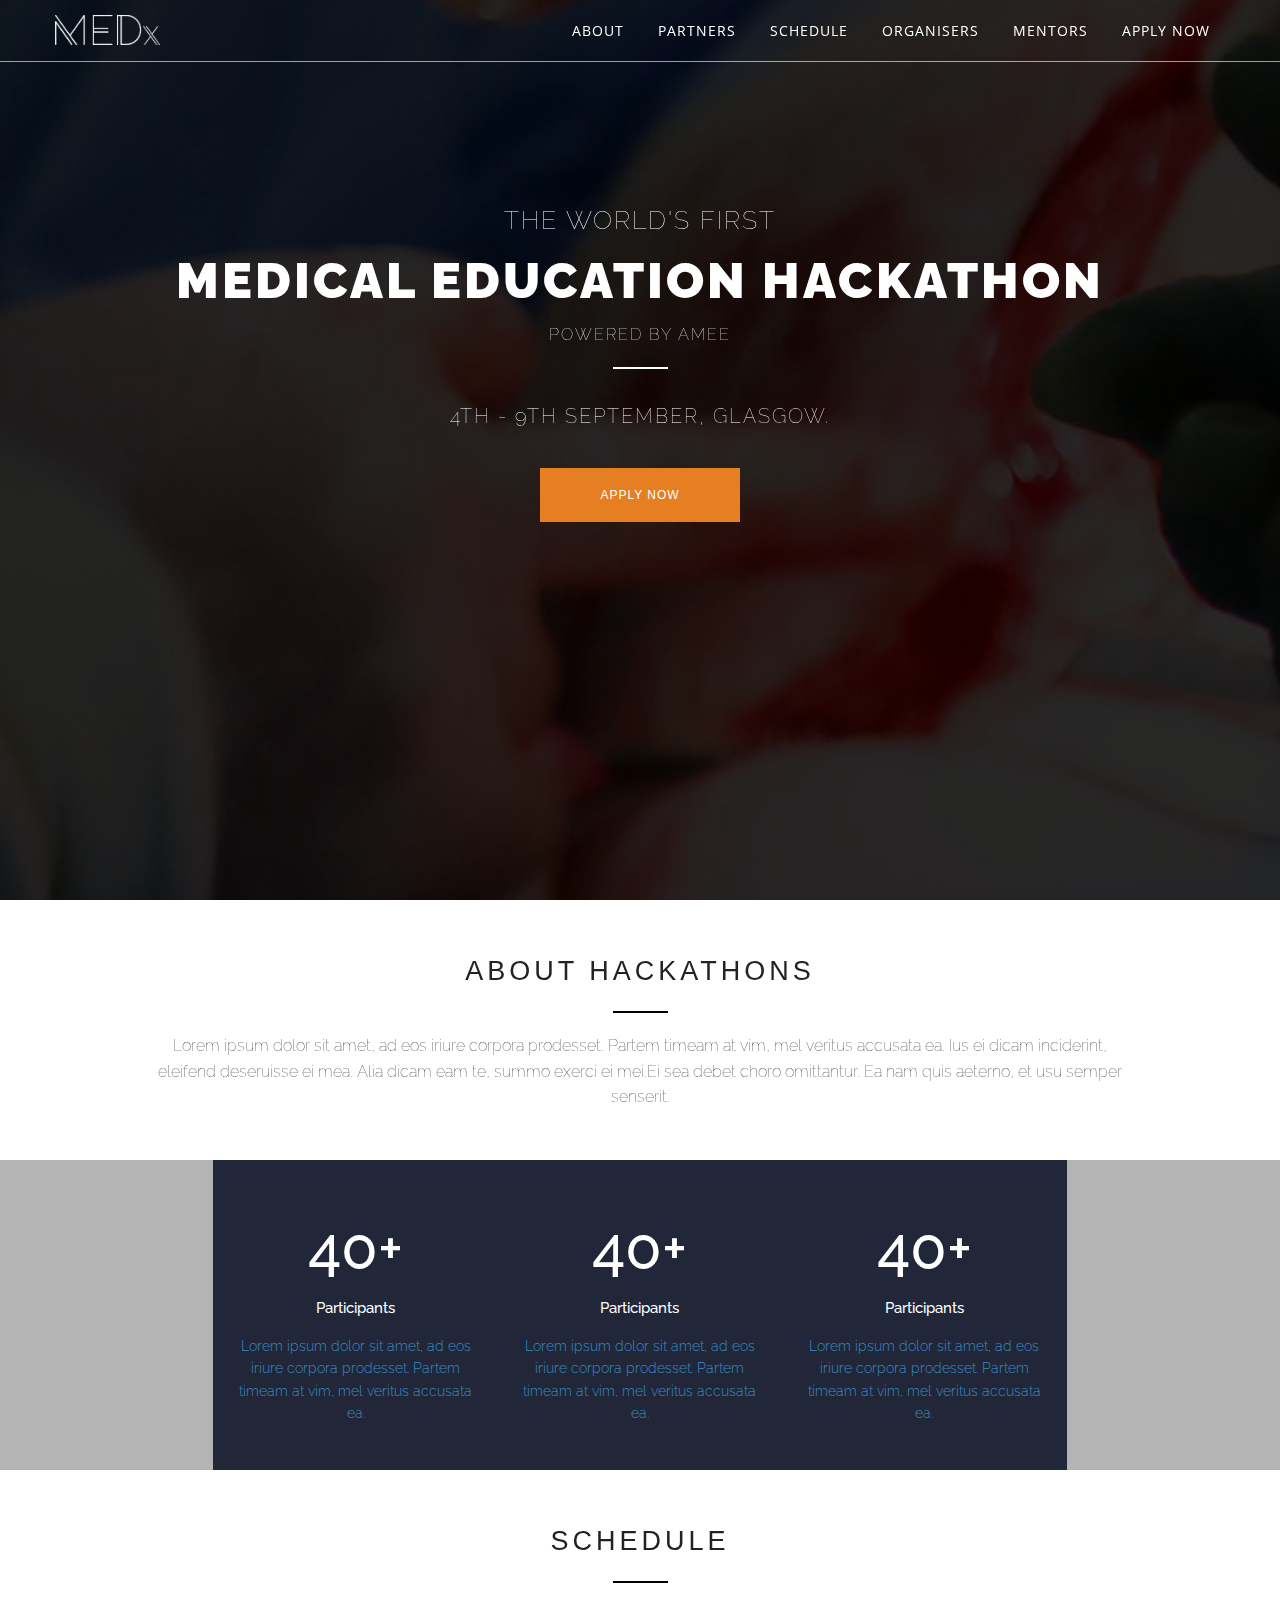
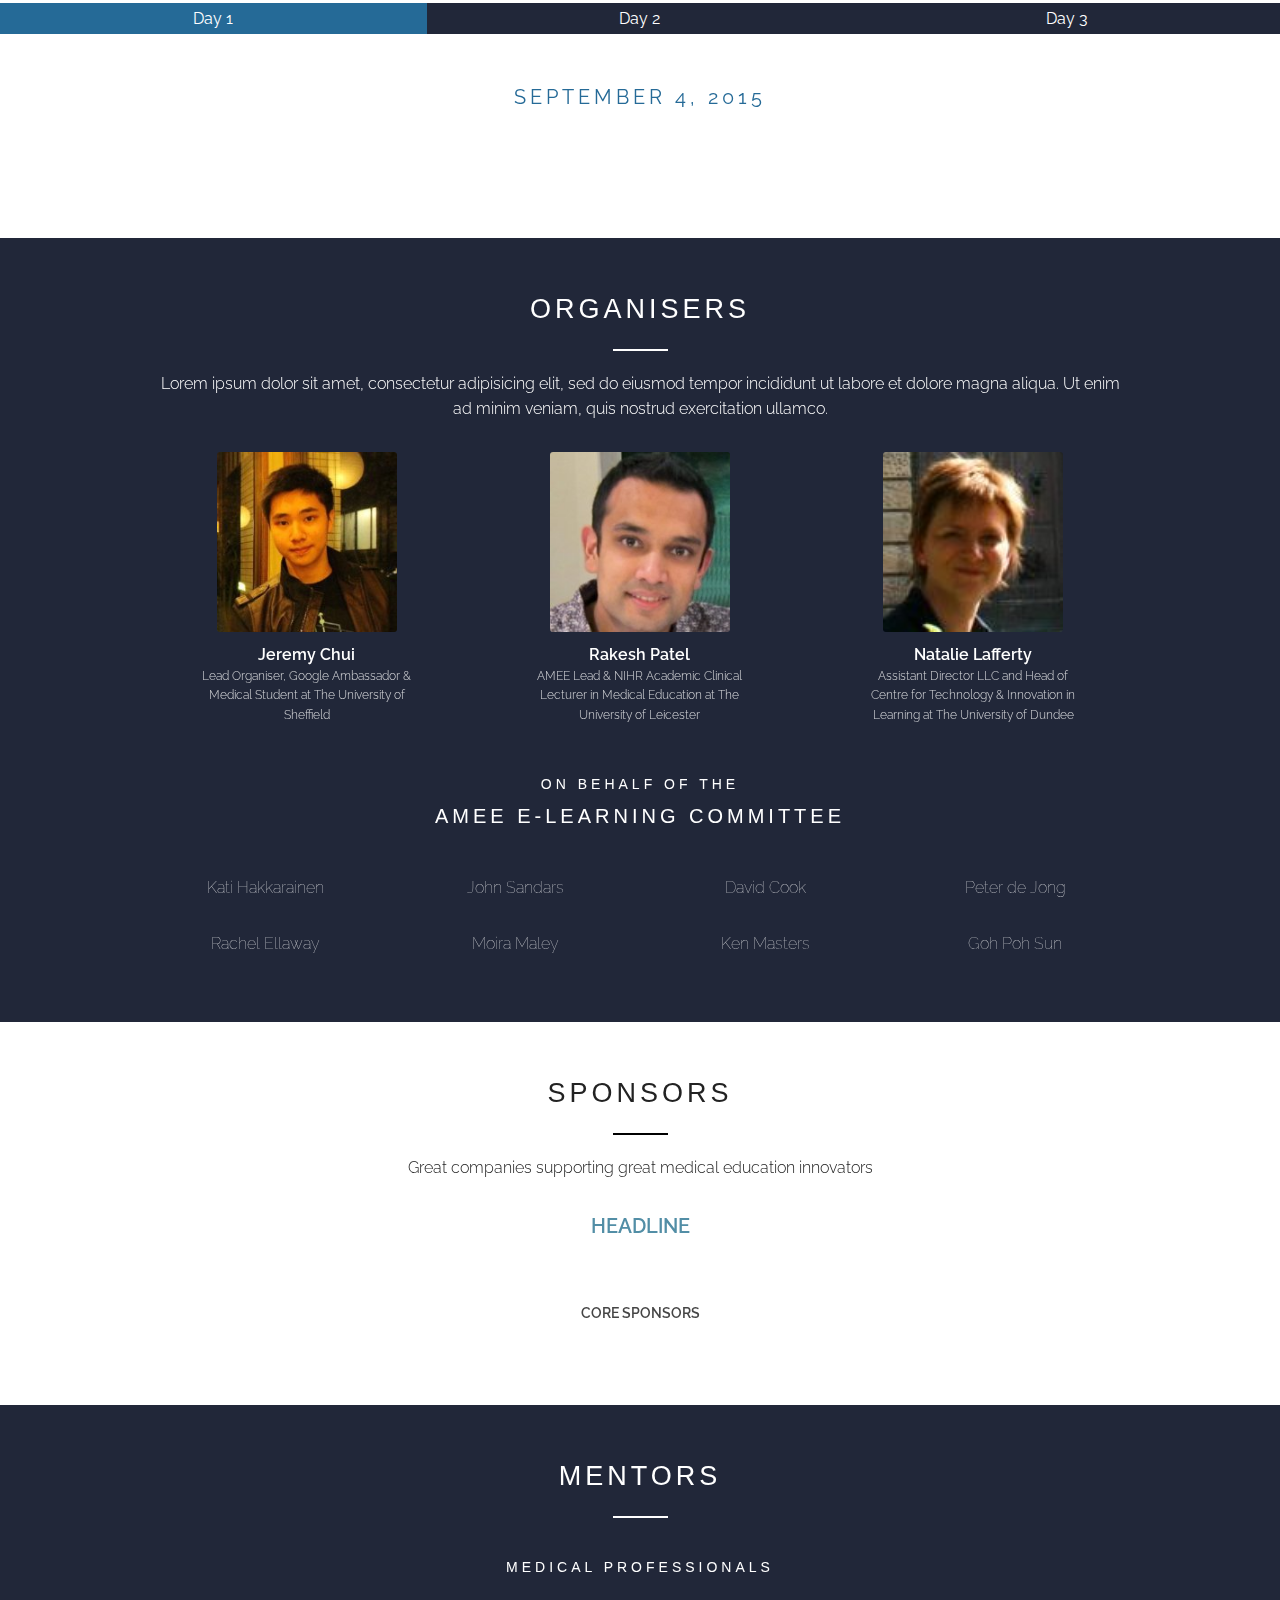
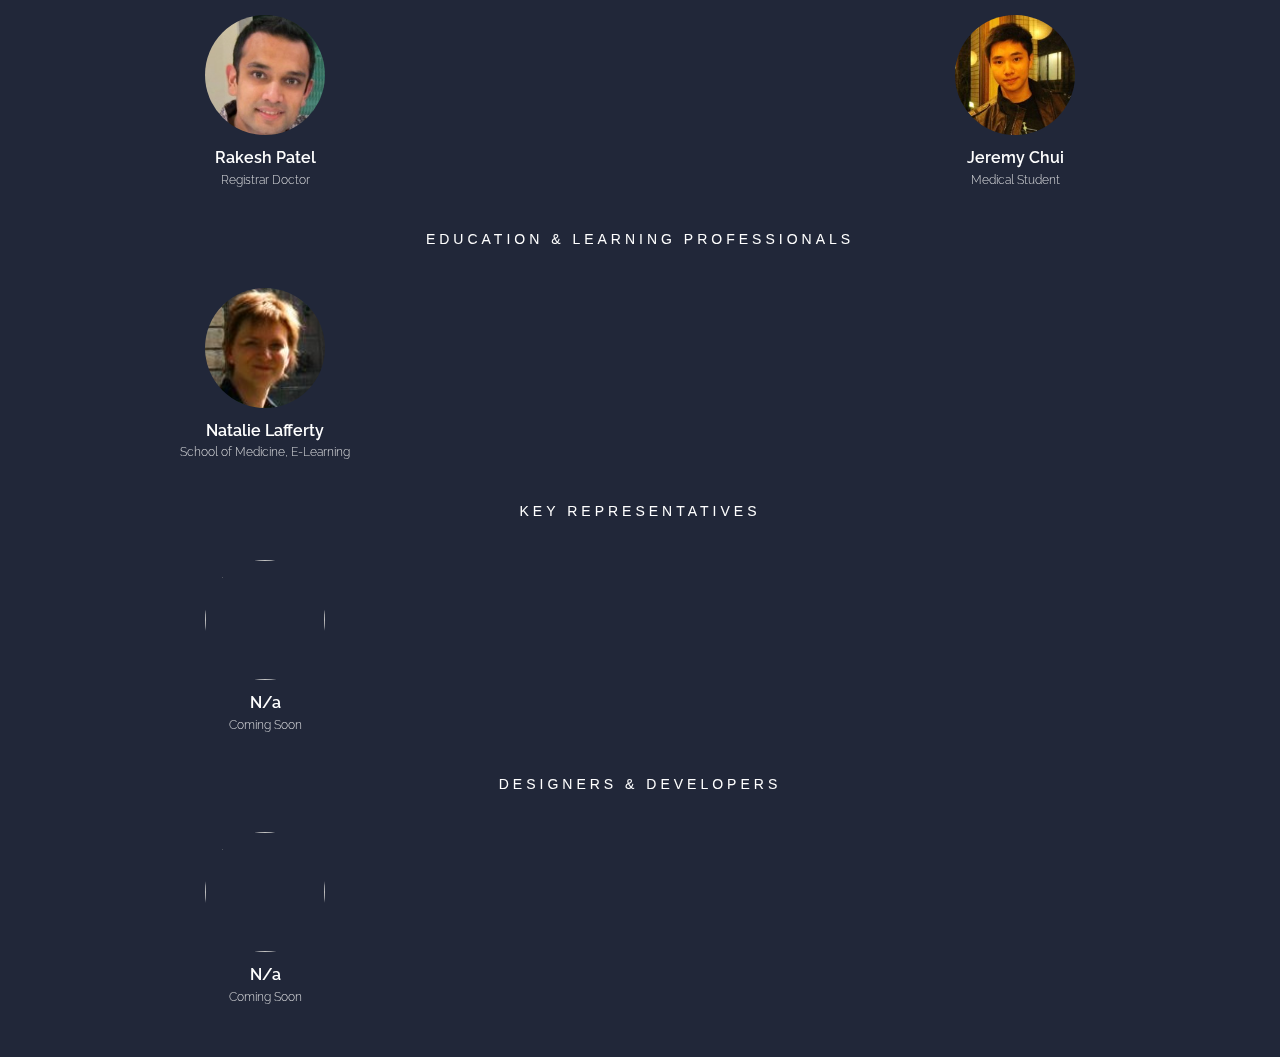
==== medx/index.html @ 7478cdb3 "1.9" ====
<!doctype html>
<html class="no-js" lang="en">
  <head>
    <meta charset="utf-8" />
    <meta name="viewport" content="width=device-width, initial-scale=1.0" />
    <title>MedX | Hacking Medical Education</title>
    <link rel="stylesheet" href="css/foundation.css" />
    <link rel="stylesheet" href="css/style.css" />
    
    <link href='http://fonts.googleapis.com/css?family=Raleway:400,300,600,800' rel='stylesheet' type='text/css'>
    <link href='http://fonts.googleapis.com/css?family=Open+Sans:400,600,700,800,300' rel='stylesheet' type='text/css'>
   
    <script src="http://code.jquery.com/jquery-1.11.3.min.js"></script> 
    <script src="js/vendor/modernizr.js"></script>
    
    <script>
    	$(document).ready(function() {
		    $(document).scroll(function(){
		        t = (100 - $(this).scrollTop())/100;
		        if (t<0) {
		        	t=0;
		        	$('#nav').addClass("scroll")
		        } else {
			        $('#nav').removeClass("scroll")
		        }
		    })
		});

    </script>
  </head>
  <body>
  
  	<section name="nav" id="nav">
  		<div class="row">
  			<div class="large-2 columns">
  				<img src="img/logo-w.png" alt="logo-w">
  			</div>
  			<div class="large-10 columns">
  				<ul>
  					<li><a href="">About</a></li>
  					<li><a href="">Partners</a></li>
  					<li><a href="">Schedule</a></li>
  					<li><a href="">Organisers</a></li>
  					<li><a href="">Mentors</a></li>
  					<li><a href="">Apply Now</a></li>
  				</ul>  			
  			</div>
  		</div>
  	</section>
    
    <section name="header">
    	
    	<div class="video-wrap"></div>
    	<video autoplay loop muted="mute" poster="img/bg.jpg" id="bgvid">
		<source src="assets/video.mp4" type="video/mp4">
		</video>
    
    	<div class="row">
    		<div class="large-12 columns">
    			<h2>The World's First</h2>
    			<h1>Medical Education Hackathon</h1>
    			<h3>Powered by AMEE</h3>
    			<hr/>
    			<h4>4th - 9th September, Glasgow.</h4>
    			<center>
    				<p><a href="" class="button">Apply Now</a></p>
    			</center>
    		</div>
    	</div>
    </section>
    
    <section name="about">
    	<div class="row">
    		<div class="large-12 columns">
    			<h1>About Hackathons</h1>
    			<hr/>
				<p>
					Lorem ipsum dolor sit amet, ad eos iriure corpora prodesset. Partem timeam at vim, mel veritus accusata ea. Ius ei dicam inciderint, eleifend deseruisse ei mea. Alia dicam eam te, summo exerci ei mei.Ei sea debet choro omittantur. Ea nam quis aeterno, et usu semper senserit.
				</p>
    		</div>
    	</div>
    </section>
    
    <section name="about2">
    	<div class="row">
    		<div class="large-2 columns lefta" style="background-image:url('http://uanews.org/sites/default/files/story-images/google%20glass%20b-roll_mov-2_2.jpg');background-size:cover;background-position-x:-250px;background-position-y:0px;">
    			<div class="cover">Gallery</div>
    		</div>
    		<div class="large-8 columns content">
    			<div class="row">
    				<div class="large-4 columns">
    					<center>
    						<p class="number">40+</p>
    						<p class="title">Participants</p>
    						<p>Lorem ipsum dolor sit amet, ad eos iriure corpora prodesset. Partem timeam at vim, mel veritus accusata ea.</p>
    					</center>
    				</div>
    				<div class="large-4 columns">
    					<p class="number">40+</p>
						<p class="title">Participants</p>
						<p>Lorem ipsum dolor sit amet, ad eos iriure corpora prodesset. Partem timeam at vim, mel veritus accusata ea.</p>
    				</div>
    				<div class="large-4 columns">
    					<p class="number">40+</p>
						<p class="title">Participants</p>
						<p>Lorem ipsum dolor sit amet, ad eos iriure corpora prodesset. Partem timeam at vim, mel veritus accusata ea.</p>
    				</div>
    			</div>
    		</div>
    		<div class="large-2 columns righta" style="background-image:url('http://medicalbuy.net/wp-content/uploads/2010/10/iPad-for-doctor-to-check-xray-med-apps.jpg');background-size:cover;background-position-x:-200px;background-position-y:0px;">
    			<div class="cover">Video</div>
    		</div>
    	</div>
    </section>
    
    <section name="schedule">
    	<div class="row">
    		<div class="large-12 columns">
    			<h1>Schedule</h1>
    			<hr/>
    			<ul class="tabs" data-tab role="tablist">
					<li class="tab-title active" role="presentational" ><a href="#panel2-1" role="tab" tabindex="0" aria-selected="true" controls="panel2-1">Day 1</a></li>
					<li class="tab-title" role="presentational" ><a href="#panel2-2" role="tab" tabindex="0"aria-selected="false" controls="panel2-2">Day 2</a></li>
					<li class="tab-title" role="presentational"><a href="#panel2-3" role="tab" tabindex="0" aria-selected="false" controls="panel2-3">Day 3</a></li>
				</ul>
				<div class="tabs-content">
					<section role="tabpanel" aria-hidden="false" class="content active" id="panel2-1">
						<h3>September 4, 2015</h3>
						
					</section>
					<section role="tabpanel" aria-hidden="true" class="content" id="panel2-2">
						<h3>September 5, 2015</h3>
					</section>
					<section role="tabpanel" aria-hidden="true" class="content" id="panel2-3">
						<h3>September 6, 2015</h3>
					</section>
				</div>
    		</div>
    	</div>
    </section>
    
    <section name="organisers">
    	<div class="row">
    		<div class="large-12 columns">
    			<h1>Organisers</h1>
    			<hr/>
    			<p>Lorem ipsum dolor sit amet, consectetur adipisicing elit, sed do eiusmod tempor incididunt ut labore et dolore magna aliqua. Ut enim ad minim veniam, quis nostrud exercitation ullamco.</p>
    			
    			<div class="row">
    				<div class="large-4 columns">
    					<center>
    					<img src="img/organisers/jeremy.jpg"/>
    					<p class="name">Jeremy Chui</p>
    					<p class="position">Lead Organiser, Google Ambassador & Medical Student at The University of Sheffield</p>
    					</center>
    				</div>
    				<div class="large-4 columns">
    					<center>
    					<img src="img/organisers/rakesh.jpg"/>
    					<p class="name">Rakesh Patel</p>
    					<p class="position">AMEE Lead & NIHR Academic Clinical Lecturer in Medical Education at The University of Leicester</p>
    					</center>
    				</div>
<div class="large-4 columns">
    					<center>
    					<img src="img/organisers/natalie.jpg"/>
    					<p class="name">Natalie Lafferty</p>
    					<p class="position">Assistant Director LLC and Head of Centre for Technology & Innovation in Learning at The University of Dundee</p>
    					</center>
    				</div>
    			</div>
    			
    			<h3>On behalf of the</h3>
    			<h2>AMEE E-Learning Committee</h2>
    			
    			<div class="row elearning">
    				<div class="large-3 columns">
    					<p>Kati Hakkarainen</p>
    				</div>
    				<div class="large-3 columns">
    					<p>John Sandars</p>
    				</div>
    				<div class="large-3 columns">
    					<p>David Cook</p>
    				</div>
    				<div class="large-3 columns">
    					<p>Peter de Jong</p>
    				</div>
    			</div>
    			<div class="row elearning">
    				<div class="large-3 columns">
    					<p>Rachel Ellaway</p>
    				</div>
    				<div class="large-3 columns">
    					<p>Moira Maley</p>
    				</div>
    				<div class="large-3 columns">
    					<p>Ken Masters</p>
    				</div>
    				<div class="large-3 columns">
    					<p>Goh Poh Sun</p>
    				</div>
    			</div>	
    			
    		</div>
    	</div>
    </section>
    
    <section name="sponsors">
    	<div class="row">
    		<div class="large-12 columns">
    			<h1>Sponsors</h1>
    			<hr/>
    			<p>Great companies supporting great medical education innovators</p>
    			
    			<p class="tier headline">Headline</p>
    			<center>
    				
    			</center>	
    			
    			<p class="tier core">Core Sponsors</p>
    		</div>
    	</div>
    </section>
    
    <section name="mentors">
    	<div class="row">
    		<div class="large-12 columns">
    			<h1>Mentors</h1>
    			<hr/>
    			
    			<h3>Medical Professionals</h3>
    			
    			<div class="row">
    				<div class="large-3 columns">
    					<center>
    					<img src="img/organisers/rakesh.jpg" />
    					<p class="name">Rakesh Patel</p>
    					<p class="position">Registrar Doctor</p>
    					</center>
    				</div>
    				<div class="large-3 columns">
    					<center>
    					<img src="img/organisers/jeremy.jpg" />
    					<p class="name">Jeremy Chui</p>
    					<p class="position">Medical Student</p>
    					</center>
    				</div>
    			</div>
    			
    			<h3>Education & Learning Professionals</h3>
    			
    			<div class="row">
    				<div class="large-3 columns">
    					<center>
    					<img src="img/organisers/natalie.jpg" />
    					<p class="name">Natalie Lafferty</p>
    					<p class="position">School of Medicine, E-Learning</p>
    					</center>
    				</div>
    			</div>
    			
    			<h3>Key Representatives</h3>
    			
    			<div class="row">
    				<div class="large-3 columns">
    					<center>
    					<img src="" />
    					<p class="name">N/a</p>
    					<p class="position">Coming Soon</p>
    					</center>
    				</div>
    			</div>
    			
    			<h3>Designers & Developers</h3>
    			
    			<div class="row">
    				<div class="large-3 columns">
    					<center>
    					<img src="" />
    					<p class="name">N/a</p>
    					<p class="position">Coming Soon</p>
    					</center>
    				</div>
    			</div>
    		</div>
    	</div>
    </section>
        
    <script src="js/vendor/jquery.js"></script>
    <script src="js/foundation.min.js"></script>
    <script>
      $(document).foundation();
    </script>
  </body>
</html>
---- medx/css/style.css ----
body {
	font-family: 'Open Sans', sans-serif !important;
}

h1 {
	font-weight: 500;
	font-size: 27px;
	letter-spacing: 4px;
	text-transform: uppercase;
	text-align: center;
}

hr {
	width: 55px;
	margin: auto;
	border: 1px solid black;
	margin: 20px auto;
}

h2 {
	font-weight: 400;
	font-size: 20px;
	letter-spacing: 4px;
	text-transform: uppercase;
	text-align: center;
}

h3 {
	font-weight: 300;
	font-size: 14px;
	letter-spacing: 4px;
	text-transform: uppercase;
	text-align: center;
}

.video-wrap {
	background-color: #000000;
	opacity: 0.7;
	position: fixed; right: 0; bottom: 0;
	min-width: 100%; min-height: 100%;
	width: auto; height: auto; z-index: -5;
}

video#bgvid {
	position: fixed; right: 0; bottom: 0;
	min-width: 100%; min-height: 100%;
	width: auto; height: auto; z-index: -10;
	background: url(../img/bg.jpg) no-repeat;
	background-size: cover;
}

section[name="nav"] {
	position: fixed;
	top: 0;
	width: 100%;
	padding: 15px 0 0px 0;
	border-bottom: 1px solid rgba(255,255,255,0.6);
	z-index: 100;
}

section[name="nav"] .row {
	max-width: 1200px;
}

section[name="nav"] ul {
	list-style: none;
	text-align: right;
}

section[name="nav"] li {
	list-style: none;
	display: inline-block;
	color: #ffffff;
	text-transform: uppercase;
	font-size: 14px;
	letter-spacing: 1px;
	font-weight: 100px;
	padding: 0 15px;
	position: relative;
	top: 3px;
}

section[name="nav"] li a {
	color: #ffffff;
}

section[name="nav"] img {
	height: 30px;
}

.scroll {
	background-color: #ffffff;
	border-bottom: 1px solid #d1d1d1 !important;
	transition: 0.6s;
}

.scroll li a {
	color: #212739 !important;
}

section[name="header"] {

	height: 100%;
	padding-top: 200px;
	
	overflow: hidden;
}

section[name="header"] .row {
	max-width: 1200px;
}

section[name="header"] h1 {
	font-family: 'Raleway';
	font-size: 50px;
	text-transform: uppercase;
	text-align: center;
	font-weight: 900;
	color: #ffffff;
	padding: 0;
	letter-spacing: 3px;
}

section[name="header"] h2 {
	font-family: 'Raleway';
	font-size: 25px;
	text-transform: uppercase;
	text-align: center;
	color: #ffffff;
	letter-spacing: 2px;
	font-weight: 100;
	padding: 0;
}

section[name="header"] h3 {
	font-family: 'Raleway';
	font-size: 16px;
	letter-spacing: 2px;
	text-transform: uppercase;
	text-align: center;
	color: #ffffff;
	font-weight: 100;
	padding: 0;
}

section[name="header"] h4 {
	font-family: 'Raleway';
	font-size: 20px;
	letter-spacing: 2px;
	text-transform: uppercase;
	text-align: center;
	color: #ffffff;
	font-weight: 100;
	padding: 30px 0;
}

section[name="header"] hr {
	width: 55px;
	margin: auto;
	border: 1px solid #ffffff;
	margin-top: 20px;
}

section[name="header"] a.button {
	padding: 20px 60px;
	background-color: #e67e22;
	font-size: 12px;
	letter-spacing: 1px;
	margin-top: 0px;
	text-transform: uppercase;
	font-weight: 500;
}

section[name="header"] a.button:hover {
	transition: 0.7s;
	background-color: #ecf0f1;
	color: black;
}

section[name="about"] {
	background-color: #ffffff;
	padding: 50px 0;
}

section[name="about"] .row {
	text-align: center;
}

section[name="about"] p {
	font-weight: 100;
	font-family: 'Raleway', sans-serif;
	padding: 0;
	margin: 0;
}

section[name="about2"] {
	max-width: 100% !important;
	padding: 0;
	margin: 0;
}

section[name="about2"] .row {
	max-width: 100%;
}

section[name="about2"] .row, section[name="about2"] .columns {
	padding: 0;
	margin: 0;
}

section[name="about2"] .lefta, section[name="about2"] .righta {
	background-color: #b4b4b4;
	display: block;
	height: 310px;
}

section[name="about2"] .cover {
	opacity: 0;
	background-color: #256a97;
	height: 100%;
	text-align: center;
	padding-top: 140px;
	
	text-transform: uppercase;
	font-size: 15px;
	font-weight: 600;
	color: #ffffff;
}

section[name="about2"] .lefta:hover > .cover, section[name="about2"] .righta:hover > .cover {
	opacity: 100;
	cursor: pointer;
	transition: 0.5s;
}

section[name="about2"] .content {
	background-color: #212739;
	height: 310px;
	color: #ffffff;
}

section[name="about2"] .content .columns {
	padding: 40px 20px;
}

section[name="about2"] .content p {
	font-weight: 300;
	text-align: center;
	font-size: 14px;
	padding: 0;
	margin: 0;
	font-family: 'Raleway', sans-serif;
	color: #388bc1;
}

section[name="about2"] .content .number {
	font-size: 60px;
	font-weight: 500;
	color: #ffffff;
}

section[name="about2"] .content .title {
	font-size: 15px;
	padding-bottom: 15px;
	font-weight: 500;
	color: #ffffff;
}

section[name="schedule"] {
	padding: 50px 0;
	background-color: #ffffff;
}

section[name="schedule"] .row {
	max-width: 100%;
}

section[name="schedule"] .columns {
	margin: 0;
	padding: 0;
}

section[name="schedule"] .tabs {
	width: 100%;
	margin: 0;
	padding: 0;
}

section[name="schedule"] .tabs .tab-title {
	width: 33.33%;
	font-size: 13px;
}

section[name="schedule"] .tabs .tab-title a {
	padding: 3px 0;
	text-align: center;
	font-family: 'Raleway', sans-serif;
	background-color: #212739;
	color: #ffffff;
}

section[name="schedule"] .tabs .tab-title.active a {
	background-color: #256a97;
	border: 0;
	outline: 0;
}

section[name="schedule"] .tabs-content {
	padding: 30px 50px;
}

section[name="schedule"] h3 {
	text-align: center;
	font-weight: 400;
	font-size: 20px;
	font-family: 'Raleway', sans-serif;
	color: #256a97;
}

section[name="organisers"] {
	background-color: #212739;
	padding: 50px 0;
}

section[name="organisers"] h1 {
	color: #ffffff;
}

section[name="organisers"] hr {
	border: 1px solid #ffffff;
}

section[name="organisers"] p {
	font-family: 'Raleway', sans-serif;
	color: #ffffff;
	font-weight: 300;
	text-align: center;
	padding: 0;
	margin: 0;
}

section[name="organisers"] img {
	margin-top: 30px;
	border-radius: 3px;
	height: 180px;
	width: 180px;
}

section[name="organisers"] p.name {
	font-weight: 600;
	margin-top: 10px;
}

section[name="organisers"] p.position {
	font-weight: 300;
	font-size: 12px;
	max-width: 220px;
	opacity: 0.8;
}

section[name="organisers"] h3, section[name="organisers"] h2 {
	color: #ffffff;
}

section[name="organisers"] h3 {
	margin-top: 50px;
}

section[name="organisers"] h2 {
	margin-bottom: 30px;
}

section[name="organisers"] .elearning p {
	padding: 15px 0 15px 0;
	font-weight: 100;
	opacity: 0.8;
}

section[name="sponsors"] {
	padding: 50px 0;
	background-color: #ffffff;
}

section[name="sponsors"] p {
	font-family: 'Raleway', sans-serif;
	font-weight: 300;
	text-align: center;
	padding: 0px 0;
	margin: 0;
}

section[name="sponsors"] .tier {
	padding: 30px 0;
	font-weight: 600;
	text-transform: uppercase;
	font-size: 20px;
}

section[name="sponsors"] .headline {
	color: #528ea6;
}

section[name="sponsors"] .core {
	color: #454545;
	font-size: 14px;
}

section[name="mentors"] {
	background-color: #212739;
	padding: 50px 0;
}

section[name="mentors"] h1 {
	color: #ffffff;
}

section[name="mentors"] hr {
	border: 1px solid #ffffff;
}

section[name="mentors"] p {
	font-family: 'Raleway', sans-serif;
	color: #ffffff;
	font-weight: 300;
	text-align: center;
	padding: 0;
	margin: 0;
}

section[name="mentors"] img {
	margin-top: 30px;
	border-radius: 50%;
	height: 120px;
	width: 120px;
}

section[name="mentors"] p.name {
	font-weight: 600;
	margin-top: 10px;
}

section[name="mentors"] p.position {
	font-weight: 300;
	font-size: 12px;
	max-width: 220px;
	opacity: 0.8;
}

section[name="mentors"] h3 {
	color: #ffffff;
	margin-top: 40px;
}
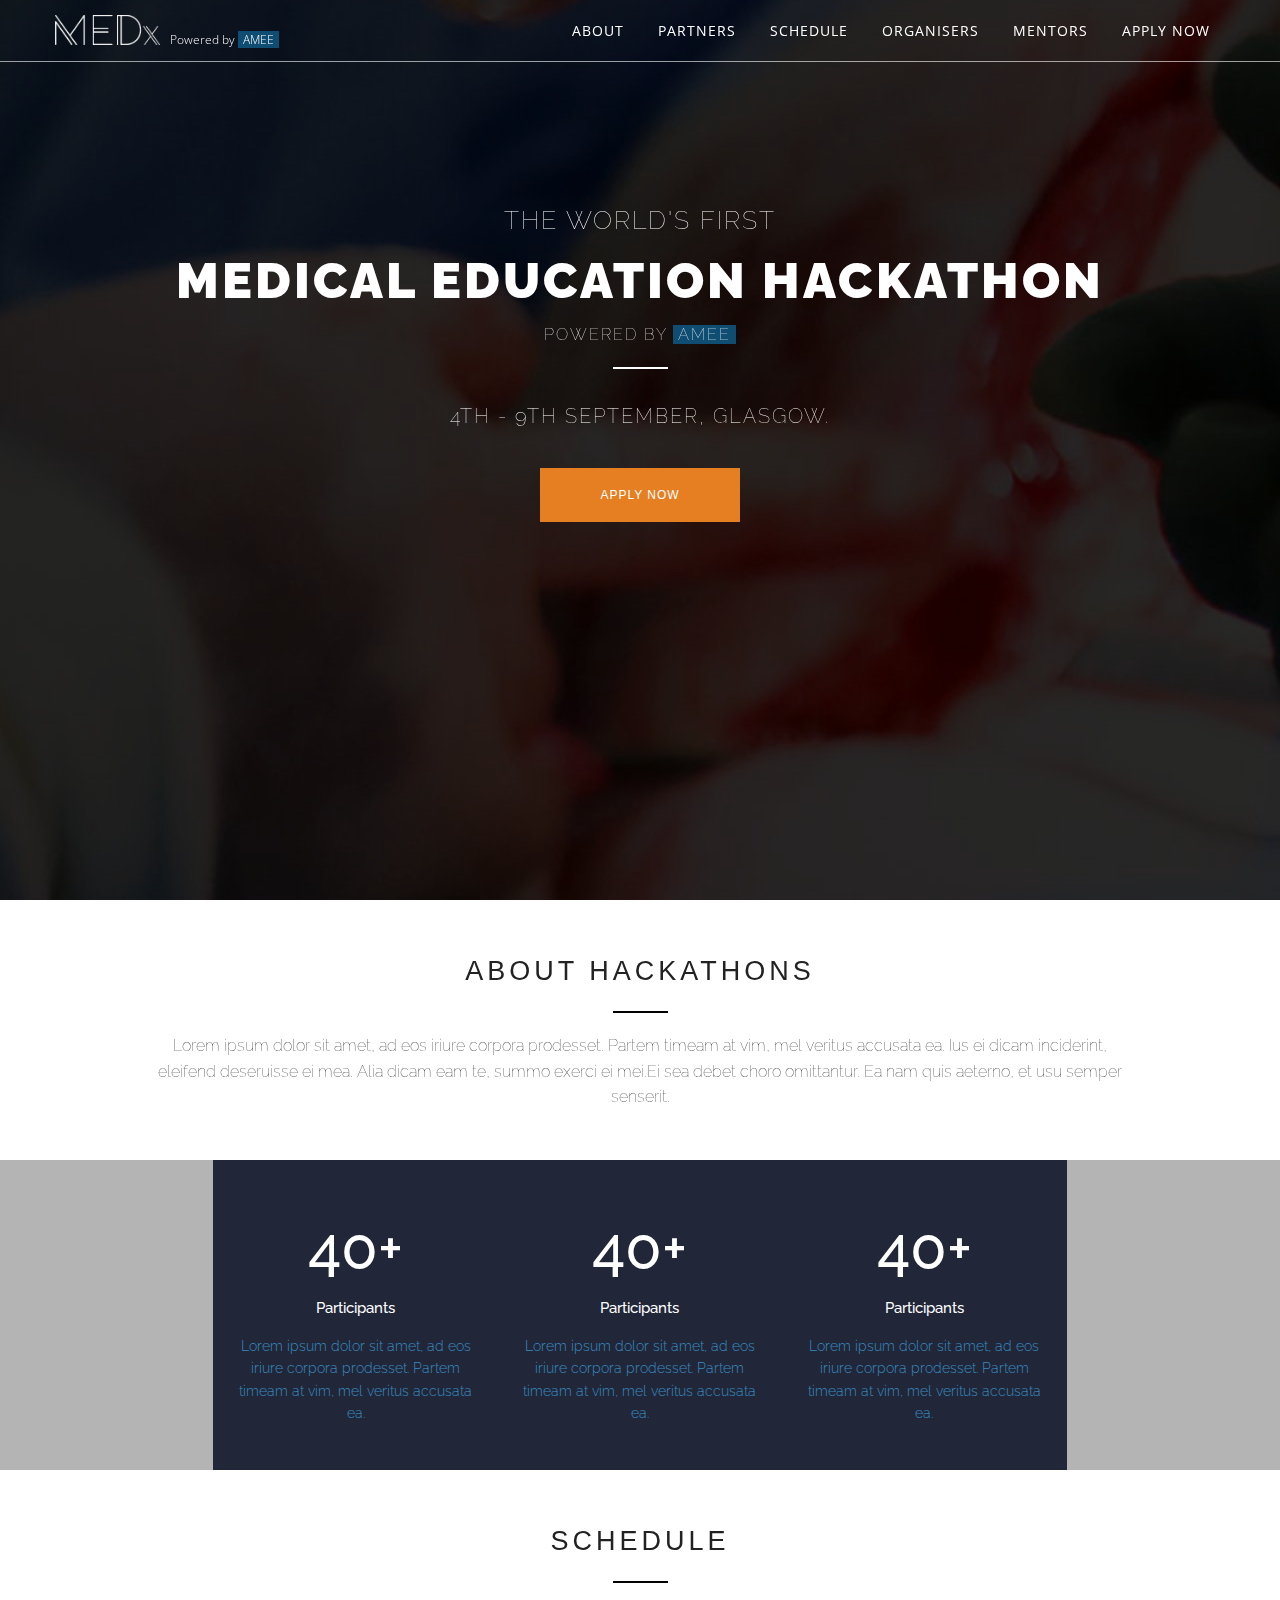
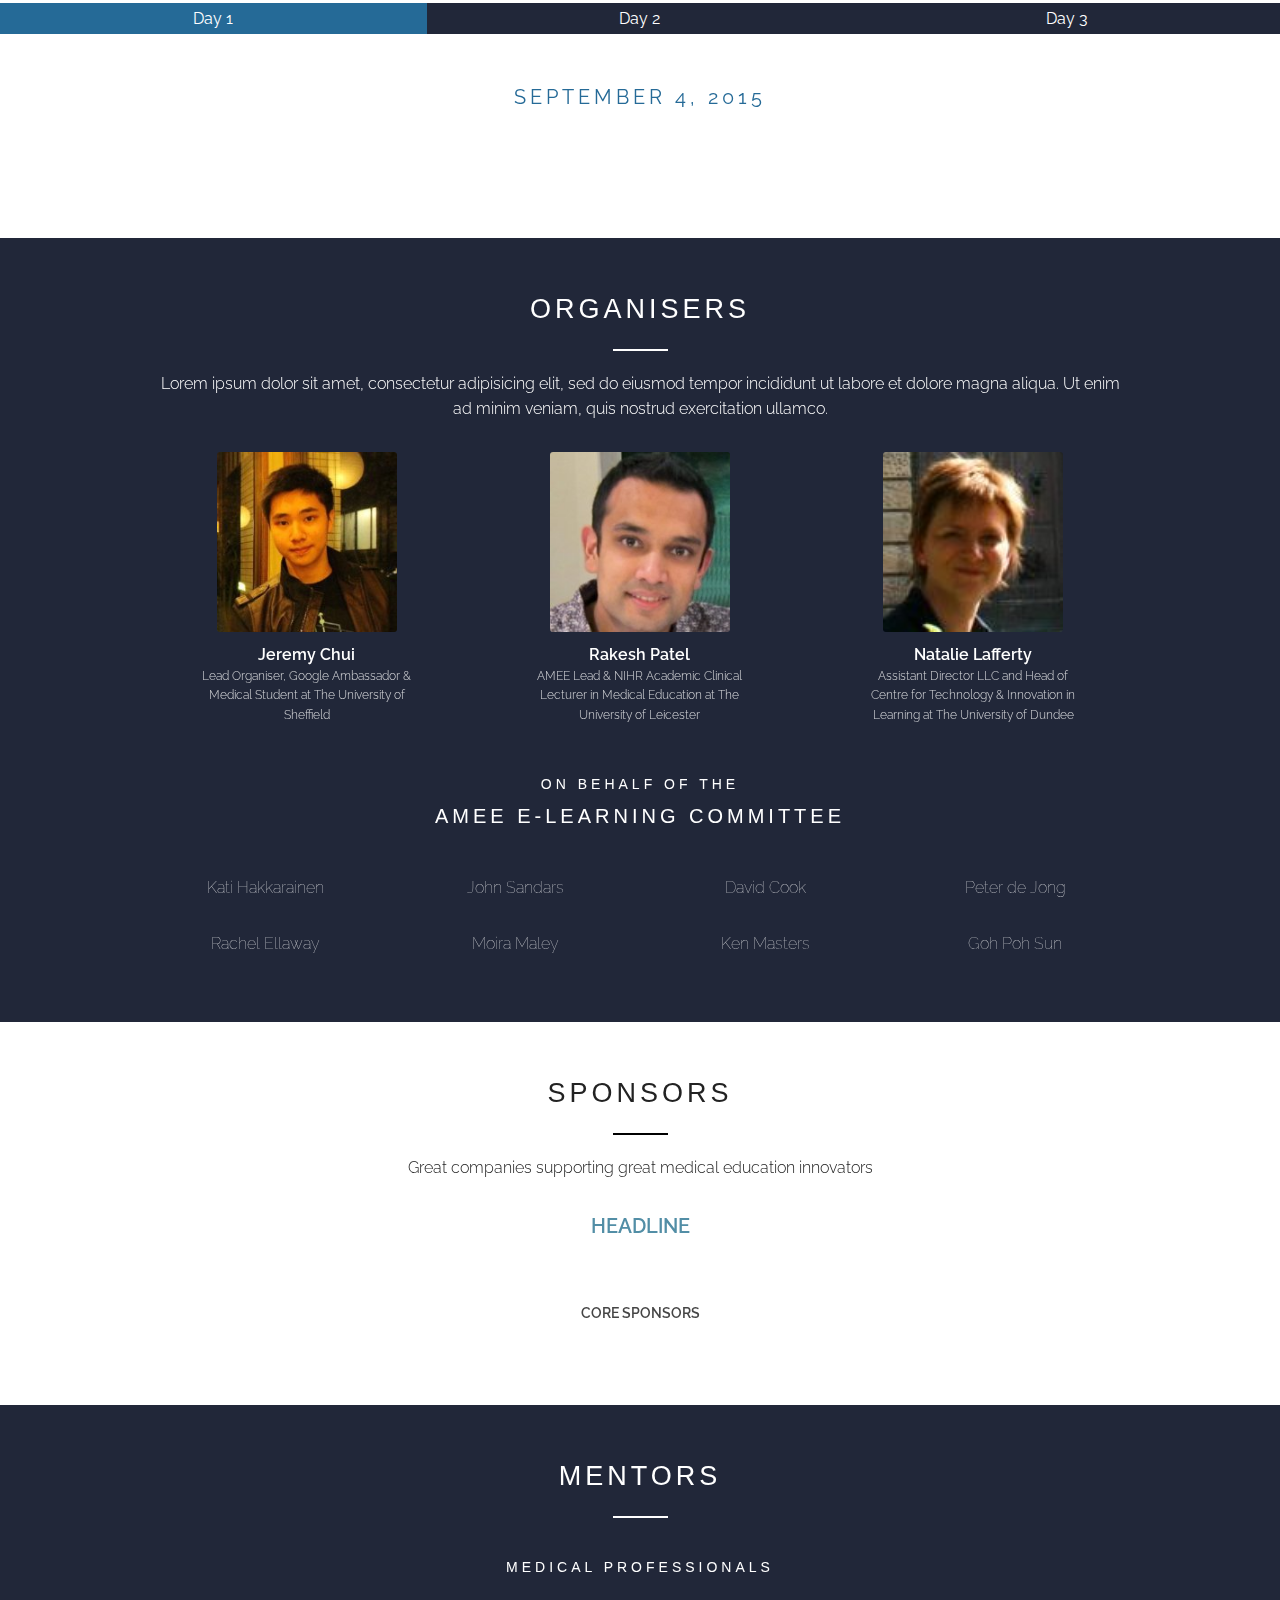
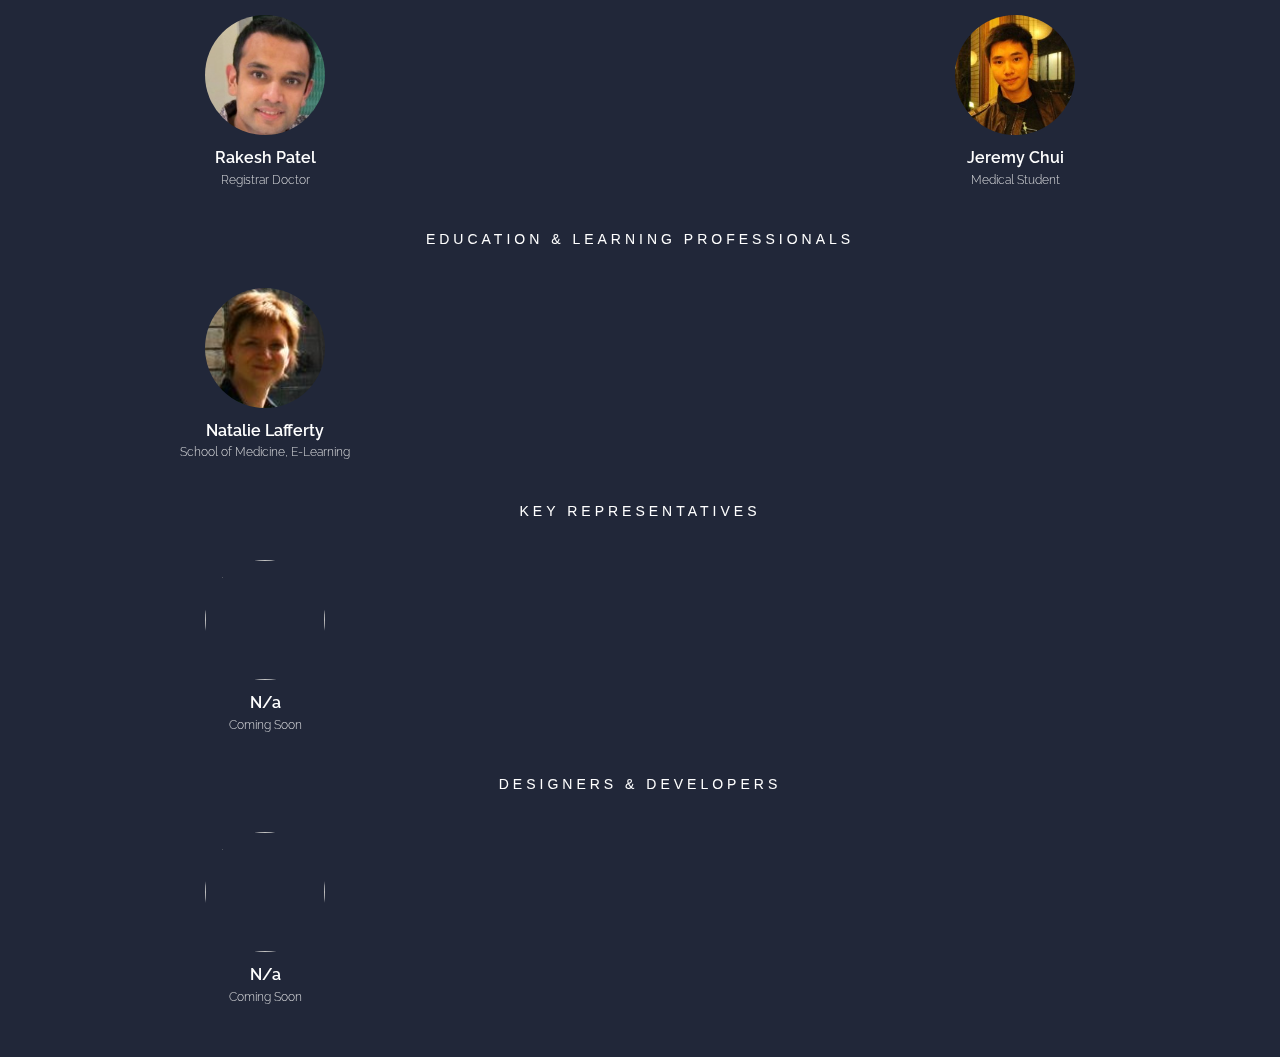
==== commit a52c69e3: "1.9.2" ====
--- a/medx/index.html
+++ b/medx/index.html
@@ -34,6 +34,7 @@
   		<div class="row">
   			<div class="large-2 columns">
   				<img src="img/logo-w.png" alt="logo-w">
+  				<p class="power">Powered by <span>AMEE</span></p>
   			</div>
   			<div class="large-10 columns">
   				<ul>
@@ -59,7 +60,7 @@
     		<div class="large-12 columns">
     			<h2>The World's First</h2>
     			<h1>Medical Education Hackathon</h1>
-    			<h3>Powered by AMEE</h3>
+    			<h3>Powered by <span>AMEE</span></h3>
     			<hr/>
     			<h4>4th - 9th September, Glasgow.</h4>
     			<center>
--- a/medx/css/style.css
+++ b/medx/css/style.css
@@ -88,14 +88,34 @@
 	height: 30px;
 }
 
-.scroll {
+section[name="nav"] .power {
+	position: fixed;
+	top: 30px;
+	left: 170px;
+	color: #ffffff;
+	font-weight: 100;
+	font-size: 12px;
+	
+}
+
+section[name="nav"] .power span {
+	color: #ffffff;
+	background-color: #104d72;
+	padding: 0 5px;
+}
+
+section[name="nav"].scroll {
 	background-color: #ffffff;
 	border-bottom: 1px solid #d1d1d1 !important;
 	transition: 0.6s;
 }
 
-.scroll li a {
+section[name="nav"].scroll li a {
 	color: #212739 !important;
+}
+
+section[name="nav"].scroll .power {
+	color: #000000;
 }
 
 section[name="header"] {
@@ -152,6 +172,11 @@
 	color: #ffffff;
 	font-weight: 100;
 	padding: 30px 0;
+}
+
+section[name="header"] span {
+	background-color: #104d72;
+	padding: 0 5px;
 }
 
 section[name="header"] hr {
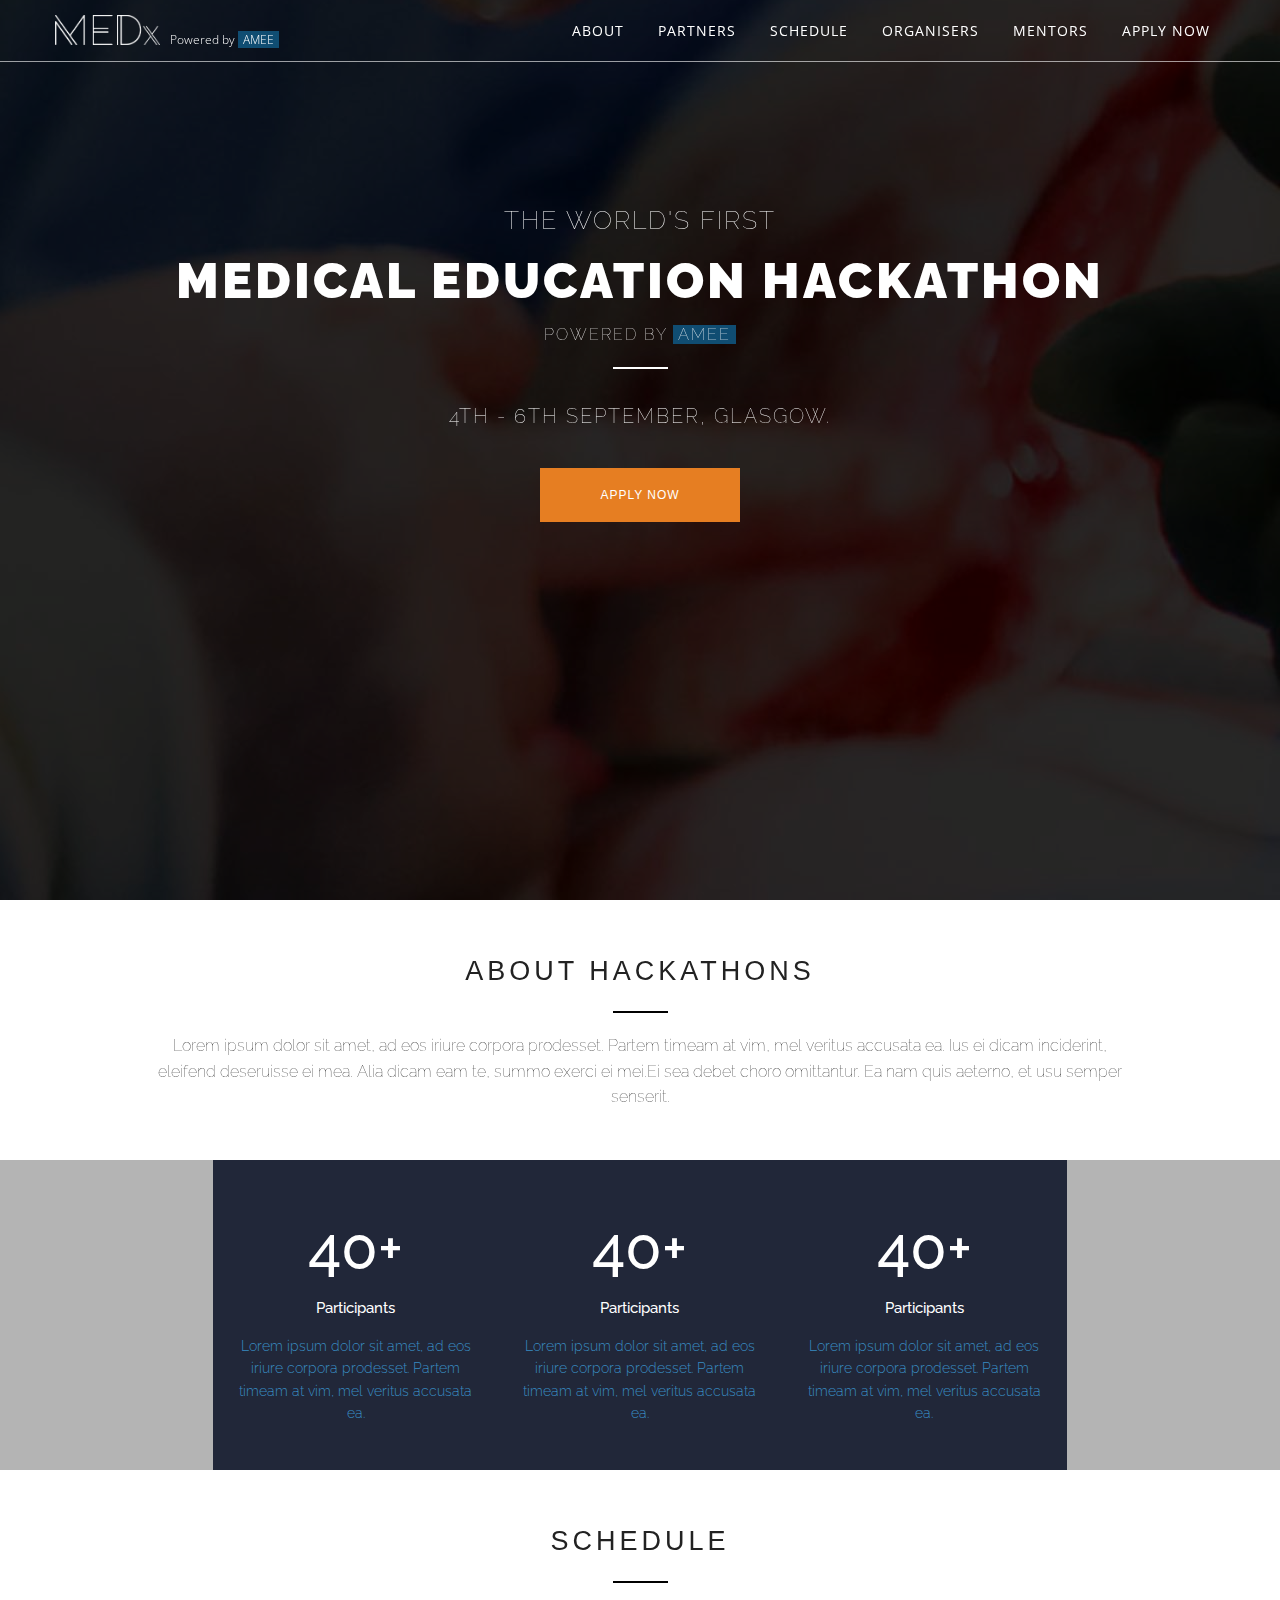
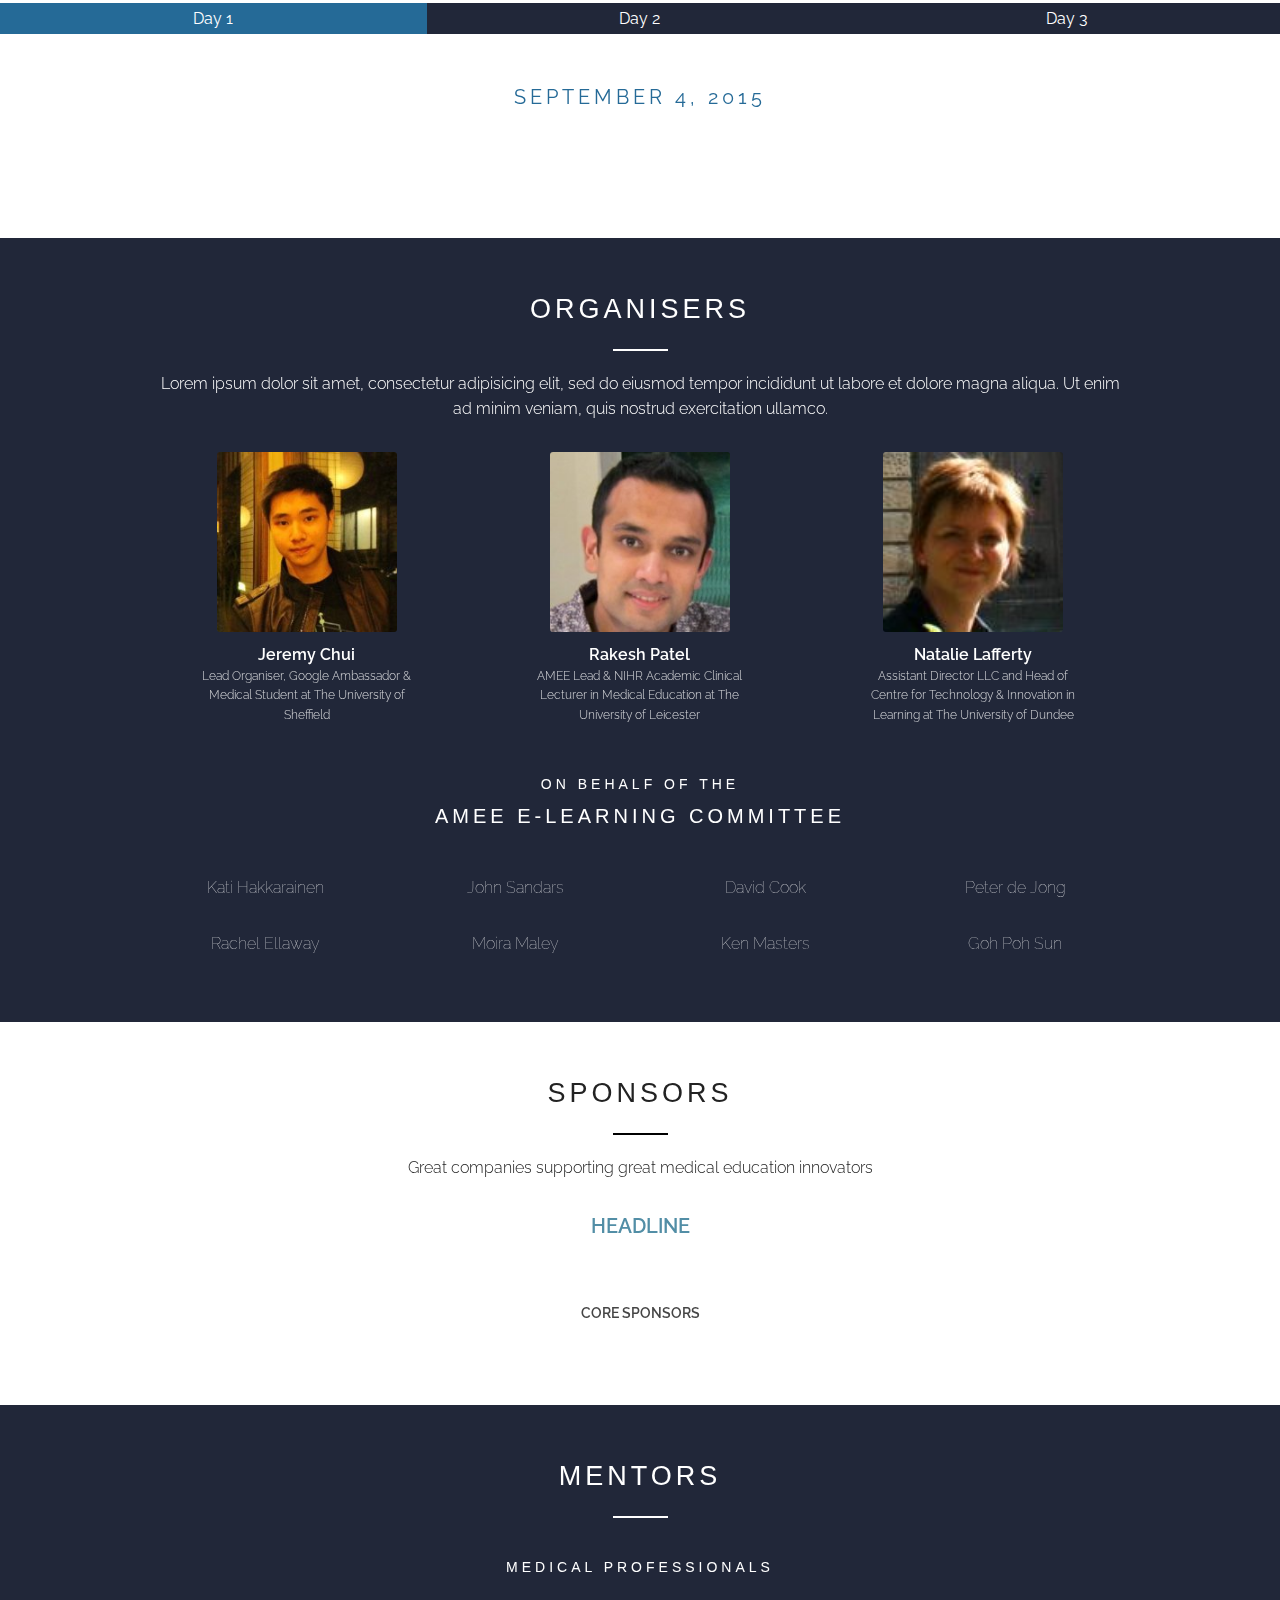
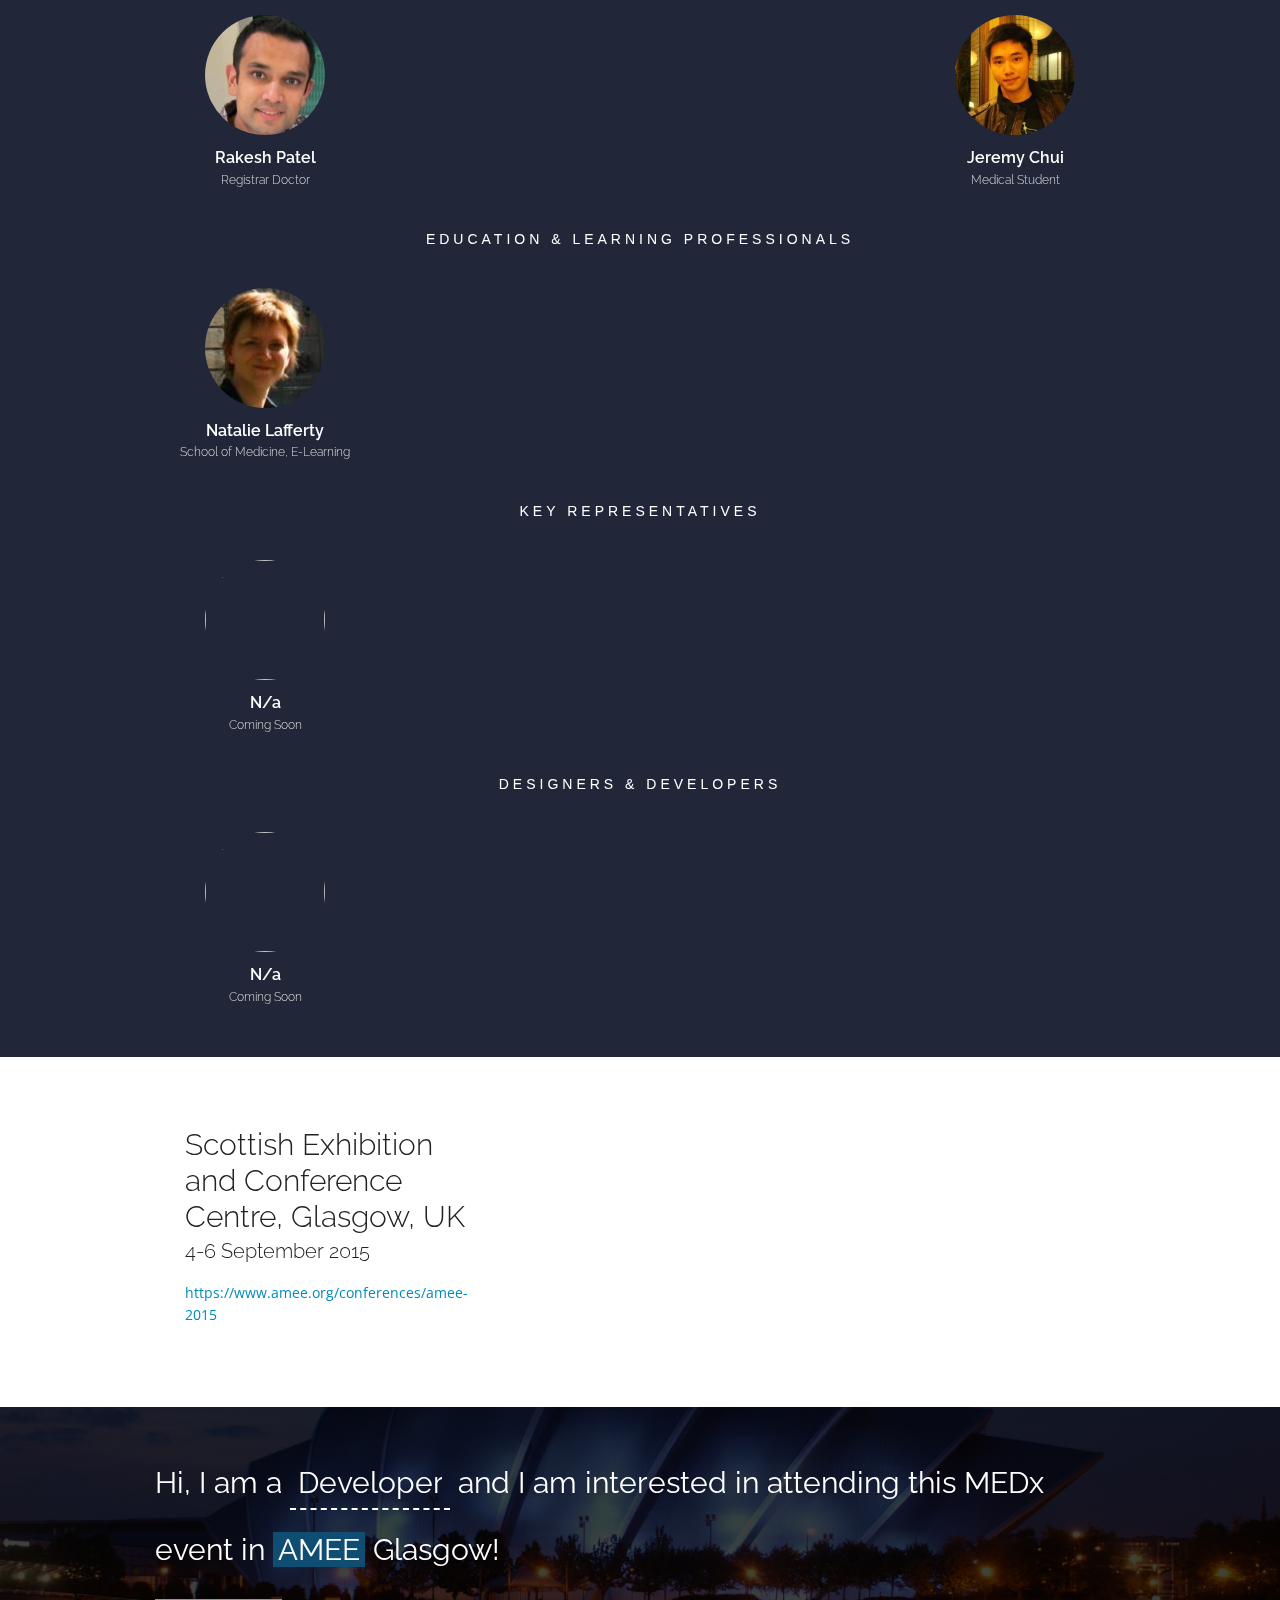
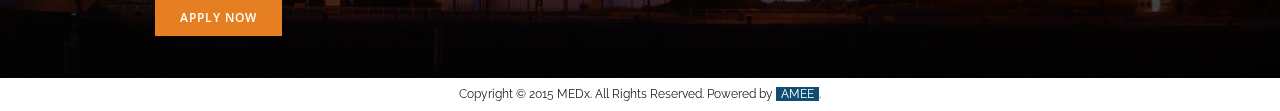
==== commit bb446703: "1.10" ====
--- a/medx/index.html
+++ b/medx/index.html
@@ -26,6 +26,12 @@
 		    })
 		});
 
+		$(function() {
+		  $('select').change(function(){
+		    $("#width_tmp").html($('select option:selected').text());
+		    $(this).width($("#width_tmp").width()+2); 
+		  });
+		});
     </script>
   </head>
   <body>
@@ -34,7 +40,7 @@
   		<div class="row">
   			<div class="large-2 columns">
   				<img src="img/logo-w.png" alt="logo-w">
-  				<p class="power">Powered by <span>AMEE</span></p>
+  				<p class="power">Powered by <span class="amee">AMEE</span></p>
   			</div>
   			<div class="large-10 columns">
   				<ul>
@@ -60,9 +66,9 @@
     		<div class="large-12 columns">
     			<h2>The World's First</h2>
     			<h1>Medical Education Hackathon</h1>
-    			<h3>Powered by <span>AMEE</span></h3>
-    			<hr/>
-    			<h4>4th - 9th September, Glasgow.</h4>
+    			<h3>Powered by <span class="amee">AMEE</span></h3>
+    			<hr/>
+    			<h4>4th - 6th September, Glasgow.</h4>
     			<center>
     				<p><a href="" class="button">Apply Now</a></p>
     			</center>
@@ -287,6 +293,44 @@
     		</div>
     	</div>
     </section>
+    
+    <section name="map">
+    	<div class="row">
+    		<div class="large-3 columns">
+    			<div class="box">
+    				<p class="location">Scottish Exhibition and Conference Centre, Glasgow, UK</p>
+    				<p class="date">4-6 September 2015</p>
+    				<p class="link"><a href="">https://www.amee.org/conferences/amee-2015</a></p>
+    			</div>
+    		</div>
+    	</div>	
+    </section>
+    
+    <section name="apply">
+    	<div class="row">
+    		<div class="large-12 columns">
+    			<p>Hi, I am a 
+    			<select>
+    				<option value="">Developer</option>
+    				<option value="">Designer</option>
+    				<option value="">Idea Generator</option>
+    				<option value="">News Representative</option>
+    			</select> 
+    			<span id="width_tmp"></span>
+    			and I am interested in attending this MEDx event in <span class="amee">AMEE</span> Glasgow!</p>
+    			
+    			<a class="applybtn">Apply Now</a>
+    		</div>
+    	</div>	
+    </section>
+    
+    <section name="footer">
+    	<div class="row">
+    		<div class="large-12 columns">
+    			<p>Copyright &copy; 2015 MEDx. All Rights Reserved. Powered by <span class="amee">AMEE</span>.</p>
+    		</div>
+    	</div>
+    </section>
         
     <script src="js/vendor/jquery.js"></script>
     <script src="js/foundation.min.js"></script>
--- a/medx/css/style.css
+++ b/medx/css/style.css
@@ -31,6 +31,12 @@
 	letter-spacing: 4px;
 	text-transform: uppercase;
 	text-align: center;
+}
+
+span.amee {
+	color: #ffffff;
+	background-color: #104d72;
+	padding: 0 5px;
 }
 
 .video-wrap {
@@ -98,14 +104,8 @@
 	
 }
 
-section[name="nav"] .power span {
-	color: #ffffff;
-	background-color: #104d72;
-	padding: 0 5px;
-}
-
 section[name="nav"].scroll {
-	background-color: #ffffff;
+	background-color: rgba(255,255,255,0.95);
 	border-bottom: 1px solid #d1d1d1 !important;
 	transition: 0.6s;
 }
@@ -172,11 +172,6 @@
 	color: #ffffff;
 	font-weight: 100;
 	padding: 30px 0;
-}
-
-section[name="header"] span {
-	background-color: #104d72;
-	padding: 0 5px;
 }
 
 section[name="header"] hr {
@@ -474,4 +469,104 @@
 section[name="mentors"] h3 {
 	color: #ffffff;
 	margin-top: 40px;
+}
+
+section[name="map"] {
+	height: 350px;
+	background-image: url("http://www.footiemap.com/country/scotland/maps/glasgow.jpg");
+	background-size: cover;
+	background-position-y: -250px;
+}
+
+section[name="map"] .box {
+	background-color: rgba(255,255,255,0.9);
+	padding: 20px 30px;
+	margin-top: 50px;
+	height: 250px;
+	width: 350px;
+}
+
+section[name="map"] .box p {
+	padding: 0;
+	margin: 0;
+}
+
+section[name="map"] .box .location {
+	font-family: 'Raleway', sans-serif;
+	font-weight: 300;
+	font-size: 30px;
+	line-height: 1.2em;
+}
+
+section[name="map"] .box .date {
+	font-family: 'Raleway', sans-serif;
+	font-weight: 300;
+	font-size: 20px;
+}
+
+section[name="map"] .box .link {
+	font-size: 14px;
+	padding-top: 15px;
+}
+
+section[name="apply"] {
+	background-image: url("../img/secc.jpg");	
+	background-size: cover;
+	background-position-y: -200px;
+	padding: 50px 0;
+}
+
+section[name="apply"] p {
+	color: #ffffff;
+	font-size: 30px;
+	font-family: 'Raleway', sans-serif;
+	margin-bottom: 30px;
+}
+
+section[name="apply"] select {
+	display: inline-block;
+	width: auto;
+	background: transparent;
+    -webkit-appearance: none;
+    border: none;
+    border-bottom: 2px dashed #ffffff;
+    color: #ffffff;
+	font-size: 30px;
+	font-family: 'Raleway', sans-serif;
+	height: auto;
+	cursor: pointer;
+	width: 160px;
+	outline: none;
+}
+
+section[name="apply"] #width_tmp{
+	display : none;
+}
+
+section[name="apply"] .applybtn {
+	padding: 10px 25px;
+	color: #ffffff;
+	background-color: #e67e22;
+	text-transform: uppercase;
+	font-size: 12px;
+	font-weight: 600;
+	letter-spacing: 1px;
+}
+
+section[name="apply"] .applybtn:hover {
+	background-color: rgba(230,126,35,0.8);
+	transition: 0.5s;
+}
+
+section[name="footer"] {
+	background-color: #ffffff;
+	padding: 7px 0;
+	text-align: center;
+}
+
+section[name="footer"] p {
+	font-family: 'Raleway', sans-serif;
+	font-size: 12px;
+	padding: 0;
+	margin: 0;
 }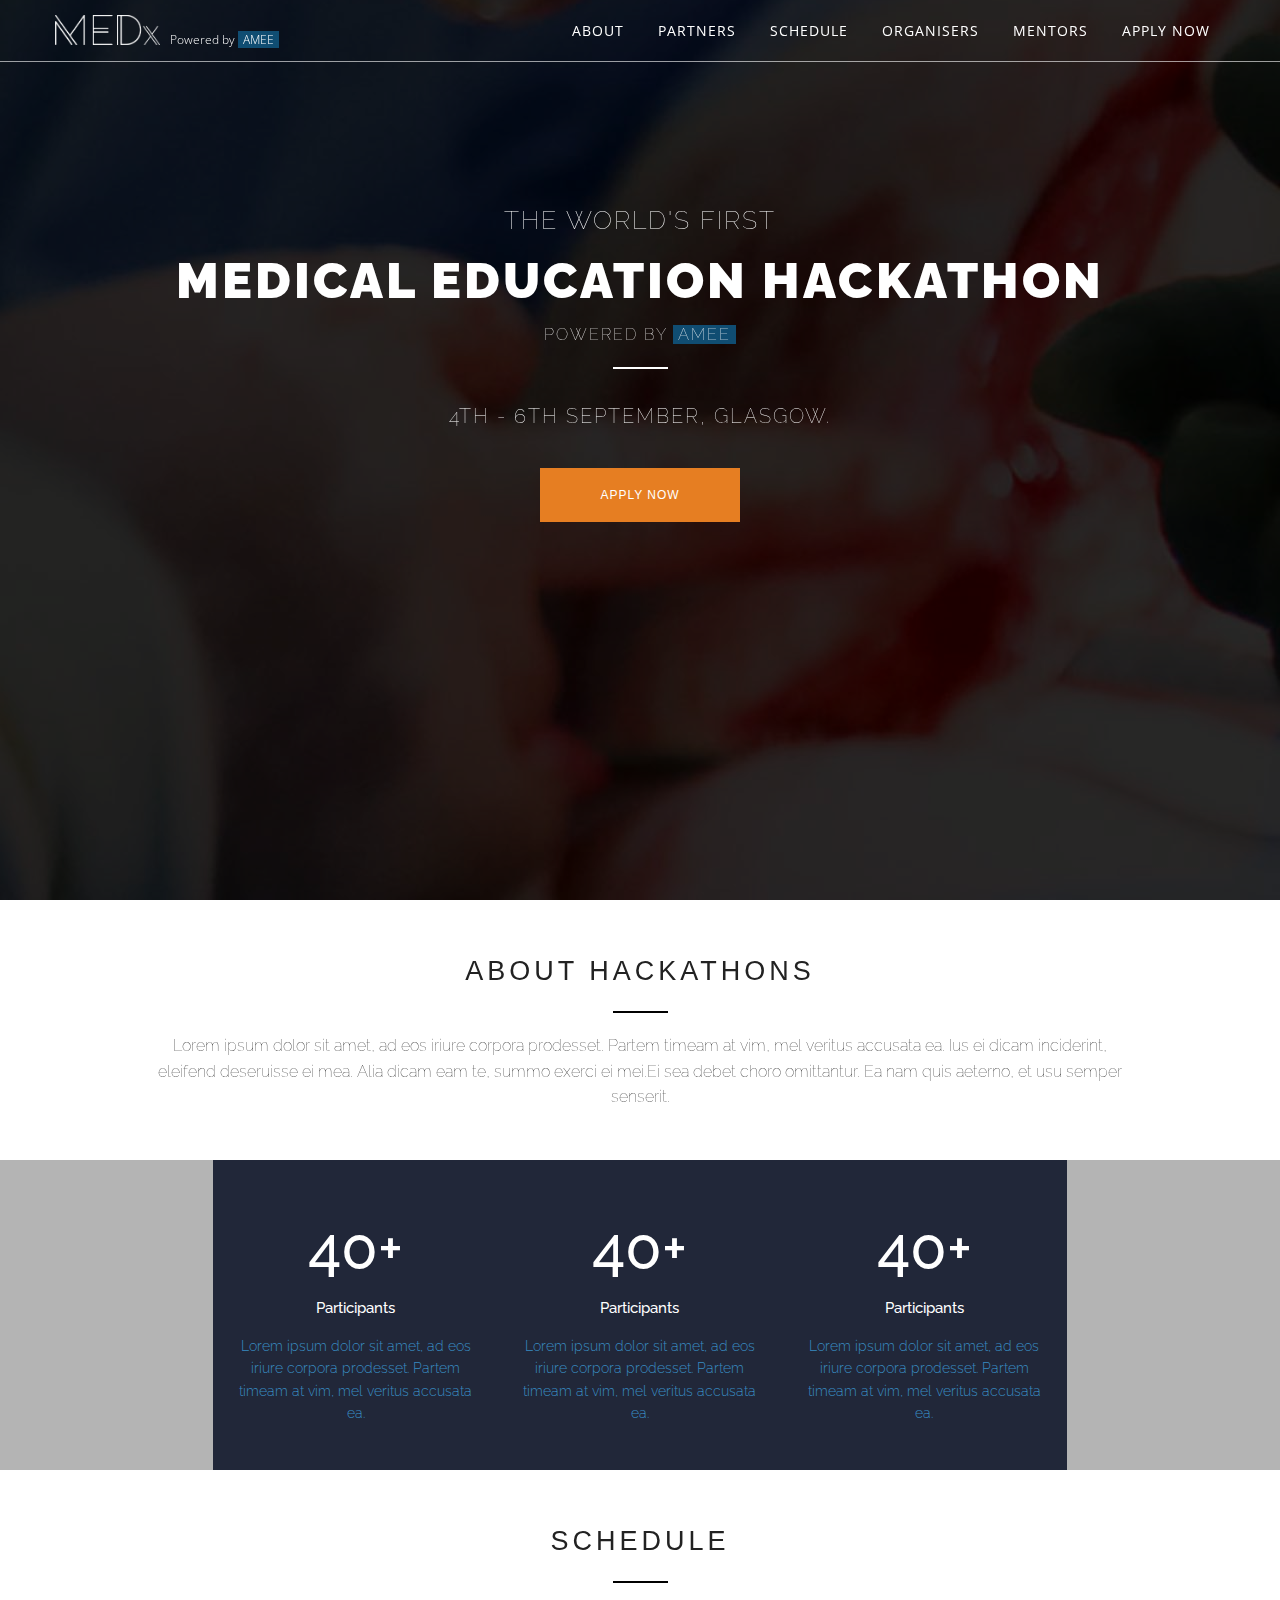
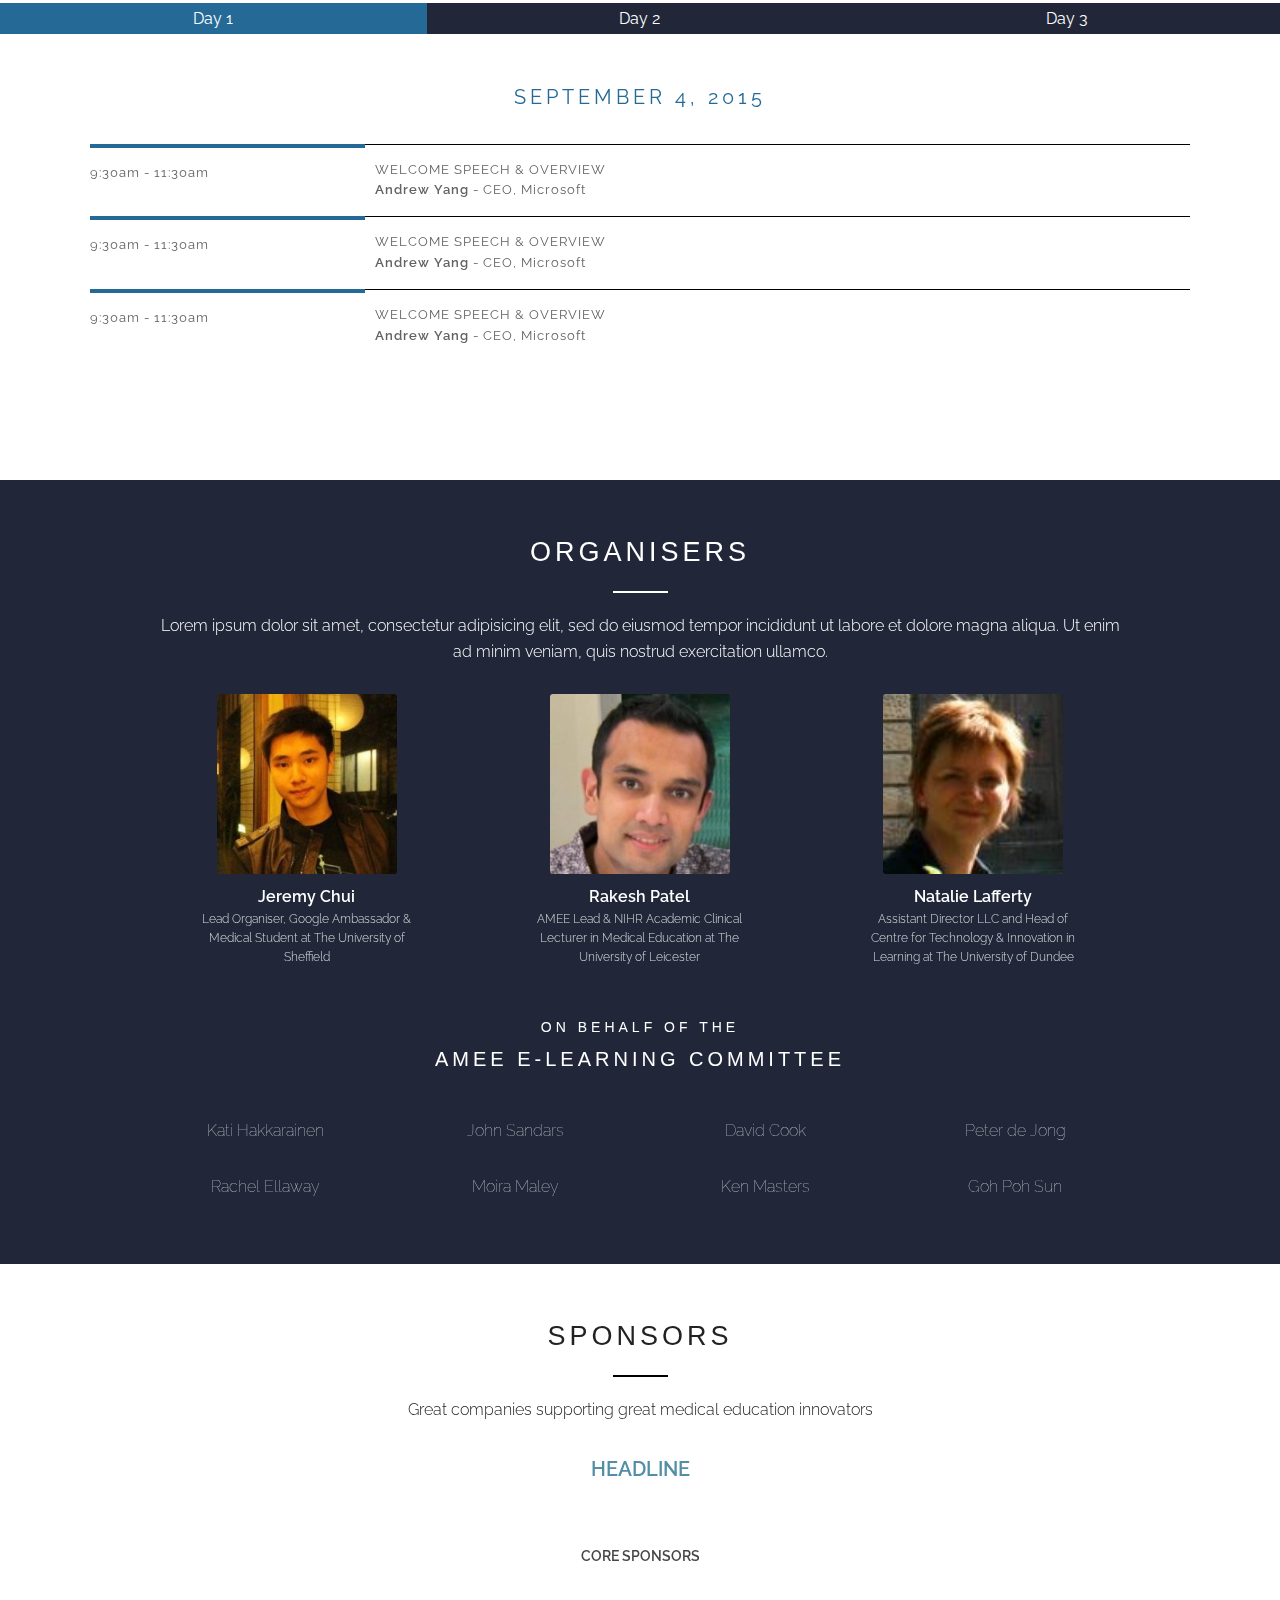
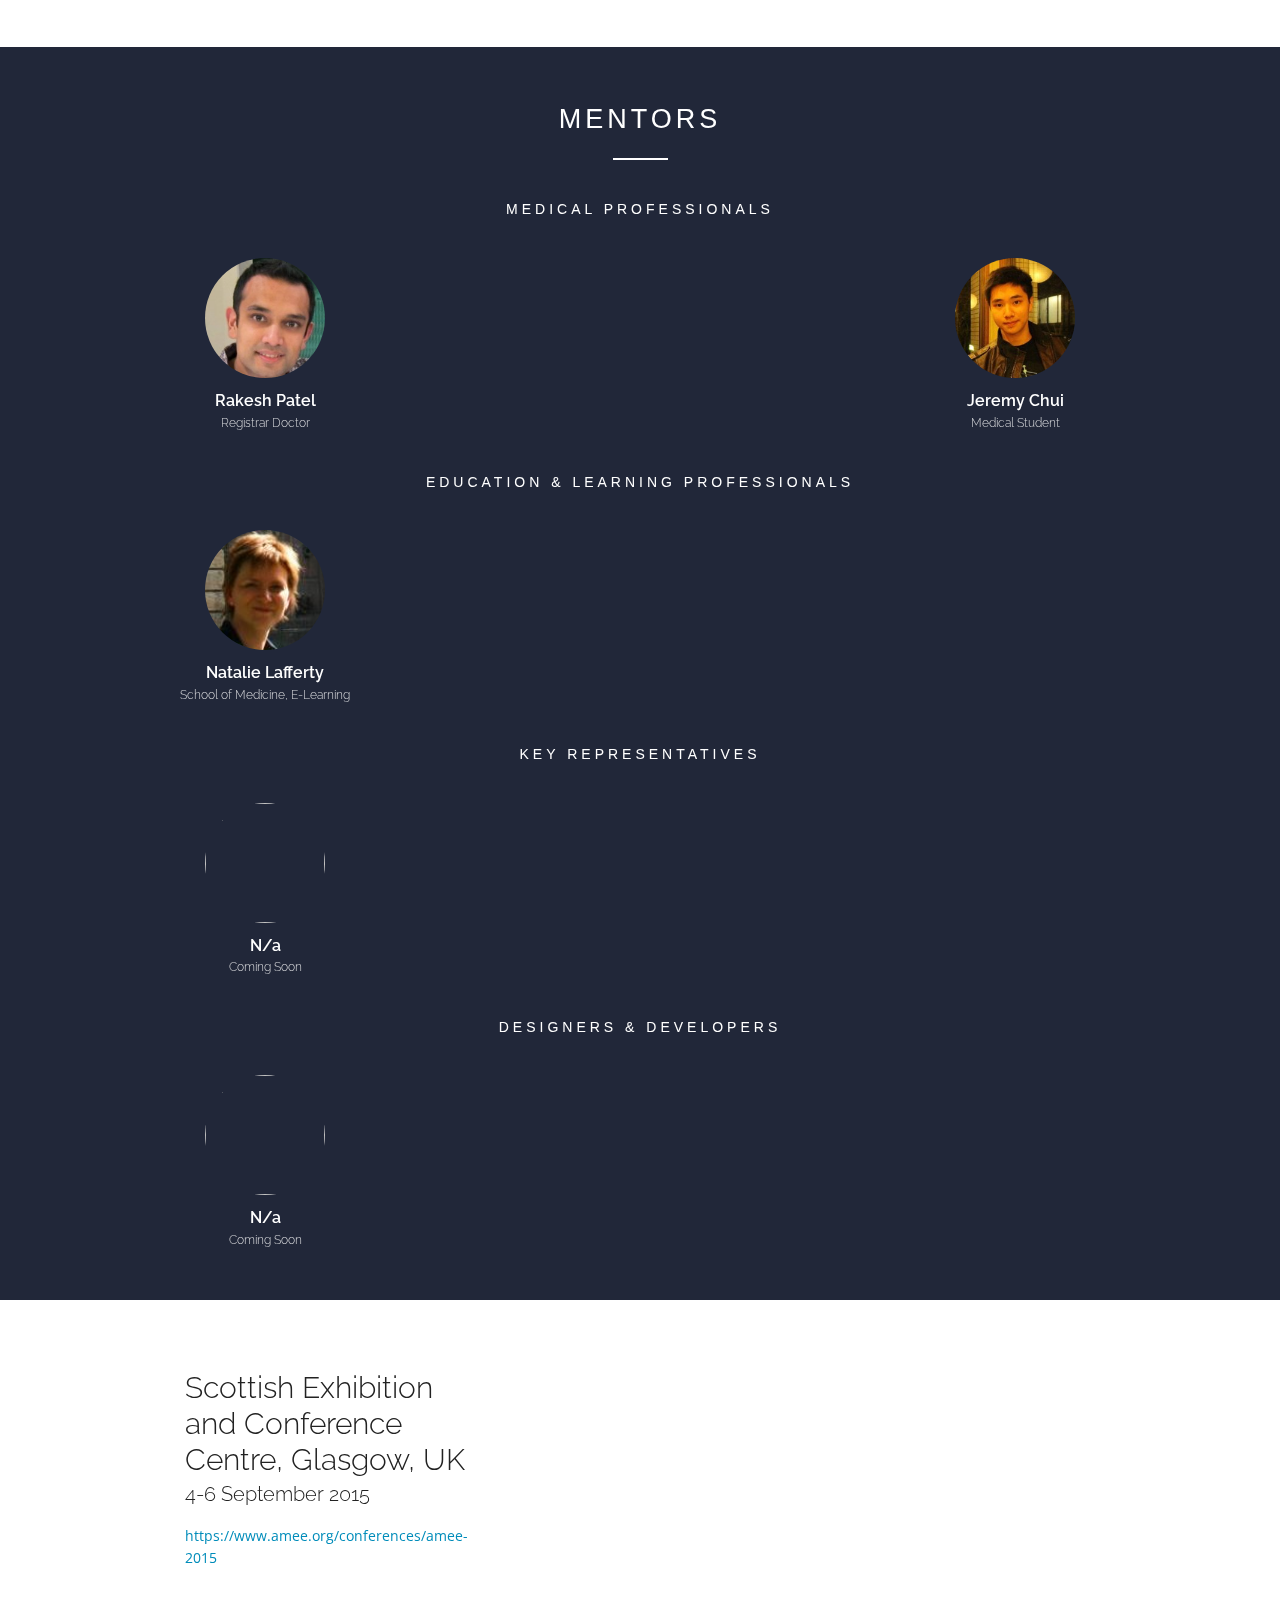
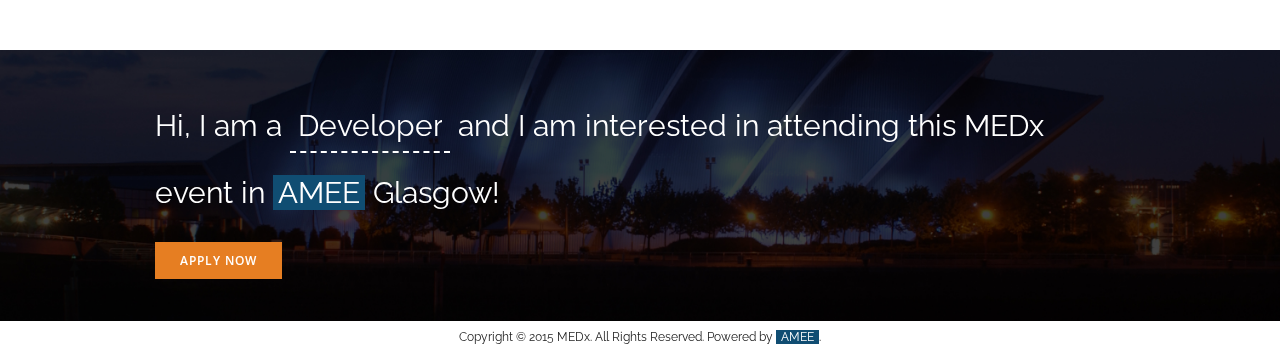
==== commit a5b6a788: "1.10" ====
--- a/medx/index.html
+++ b/medx/index.html
@@ -31,6 +31,16 @@
 		    $("#width_tmp").html($('select option:selected').text());
 		    $(this).width($("#width_tmp").width()+2); 
 		  });
+		});
+		
+		$(document).ready(function(){
+		
+			$('.details').hide();
+		
+		    $(".click").click(function(){
+		        $(this).next('.details').slideToggle();
+		        $(this).toggleClass('selected');
+		    });
 		});
     </script>
   </head>
@@ -134,6 +144,73 @@
 					<section role="tabpanel" aria-hidden="false" class="content active" id="panel2-1">
 						<h3>September 4, 2015</h3>
 						
+						<div class="row">
+							<div class="large-12 columns">
+								<div class="row click">
+									<div class="large-3 columns">
+										<p class="time">9:30am - 11:30am</p>
+									</div>
+									<div class="large-9 columns">
+										<p class="title">Welcome speech & overview</p>
+										<p class="subtitle"><strong>Andrew Yang</strong> - CEO, Microsoft</p>
+									</div>
+								</div>
+								<div class="row details">
+									<div class="large-3 columns">
+										<p class="venue">Venue: Auditorium 1</p>
+									</div>
+									
+									<div class="large-9 columns">
+										<p class="cont">This is Photoshop's version of Lorem Ipsum. Proin gravida nibh vel velit auctor aliquet. Aenean sollicitudin, lorem quis bibendum auctor, nisi elit consequat ipsum, nec sagittis sem nibh id elit. The Standardistas are lecturers in interactive design. Proin gravida nibh vel velit auctor aliquet. Aenean sollicitudin, lorem quis bibendum auctor, nisi elit consequat ipsum, nec sagittis sem nibh id elit. The Standardistas are lecturers in interactive design</p>
+									</div>
+								</div>
+							</div>
+						</div>
+						<div class="row">
+							<div class="large-12 columns">
+								<div class="row click">
+									<div class="large-3 columns">
+										<p class="time">9:30am - 11:30am</p>
+									</div>
+									<div class="large-9 columns">
+										<p class="title">Welcome speech & overview</p>
+										<p class="subtitle"><strong>Andrew Yang</strong> - CEO, Microsoft</p>
+									</div>
+								</div>
+								<div class="row details">
+									<div class="large-3 columns">
+										<p class="venue">Venue: Auditorium 1</p>
+									</div>
+									
+									<div class="large-9 columns">
+										<p class="cont">This is Photoshop's version of Lorem Ipsum. Proin gravida nibh vel velit auctor aliquet. Aenean sollicitudin, lorem quis bibendum auctor, nisi elit consequat ipsum, nec sagittis sem nibh id elit. The Standardistas are lecturers in interactive design. Proin gravida nibh vel velit auctor aliquet. Aenean sollicitudin, lorem quis bibendum auctor, nisi elit consequat ipsum, nec sagittis sem nibh id elit. The Standardistas are lecturers in interactive design</p>
+									</div>
+								</div>
+							</div>
+						</div>
+						<div class="row">
+							<div class="large-12 columns">
+								<div class="row click">
+									<div class="large-3 columns">
+										<p class="time">9:30am - 11:30am</p>
+									</div>
+									<div class="large-9 columns">
+										<p class="title">Welcome speech & overview</p>
+										<p class="subtitle"><strong>Andrew Yang</strong> - CEO, Microsoft</p>
+									</div>
+								</div>
+								<div class="row details">
+									<div class="large-3 columns">
+										<p class="venue">Venue: Auditorium 1</p>
+									</div>
+									
+									<div class="large-9 columns">
+										<p class="cont">This is Photoshop's version of Lorem Ipsum. Proin gravida nibh vel velit auctor aliquet. Aenean sollicitudin, lorem quis bibendum auctor, nisi elit consequat ipsum, nec sagittis sem nibh id elit. The Standardistas are lecturers in interactive design. Proin gravida nibh vel velit auctor aliquet. Aenean sollicitudin, lorem quis bibendum auctor, nisi elit consequat ipsum, nec sagittis sem nibh id elit. The Standardistas are lecturers in interactive design</p>
+									</div>
+								</div>
+							</div>
+						</div>
+						
 					</section>
 					<section role="tabpanel" aria-hidden="true" class="content" id="panel2-2">
 						<h3>September 5, 2015</h3>
--- a/medx/css/style.css
+++ b/medx/css/style.css
@@ -329,12 +329,76 @@
 	padding: 30px 50px;
 }
 
+section[name="schedule"] .tabs-content .row {
+	max-width: 1100px;
+	margin: auto;
+}
+
+section[name="schedule"] .tabs-content p {
+	margin: 0;
+	padding: 0;
+	font-family: 'Raleway', sans-serif;
+	color: #626262;
+	letter-spacing: 1px;
+}
+
+section[name="schedule"] .tabs-content .time {
+	border-top: 4px solid #256a97;
+	padding: 15px 0;
+	font-weight: 400;
+	font-size: 13px;
+}
+
+section[name="schedule"] .tabs-content .title {
+	border-top: 1px solid #000000;
+	padding: 15px 10px 0 10px;
+	text-transform: uppercase;
+	font-size: 13px;
+}
+
+section[name="schedule"] .tabs-content .subtitle {
+	font-size: 13px;
+	padding: 0 10px 15px 10px;
+}
+
+section[name="schedule"] .tabs-content .subtitle strong {
+	font-weight: 600;
+}
+
+section[name="schedule"] .tabs-content .click {
+	cursor: pointer;
+}
+
+section[name="schedule"] .tabs-content .selected .title, section[name="schedule"] .tabs-content .selected .subtitle {
+	color: #256a97;
+}
+
+section[name="schedule"] .tabs-content .selected .title {
+	border-top: 1px solid #256a97;
+}
+
+section[name="schedule"] .tabs-content .details p {
+	color: #7f7f7f;
+	font-size: 12px;
+}
+
+section[name="schedule"] .tabs-content .venue {
+	padding: 15px 0 0 0;
+}
+
+section[name="schedule"] .tabs-content .cont {
+	padding: 15px 10px;
+	border-top: dashed 1px #7f7f7f;
+}
+
+
 section[name="schedule"] h3 {
 	text-align: center;
 	font-weight: 400;
 	font-size: 20px;
 	font-family: 'Raleway', sans-serif;
 	color: #256a97;
+	padding-bottom: 25px;
 }
 
 section[name="organisers"] {
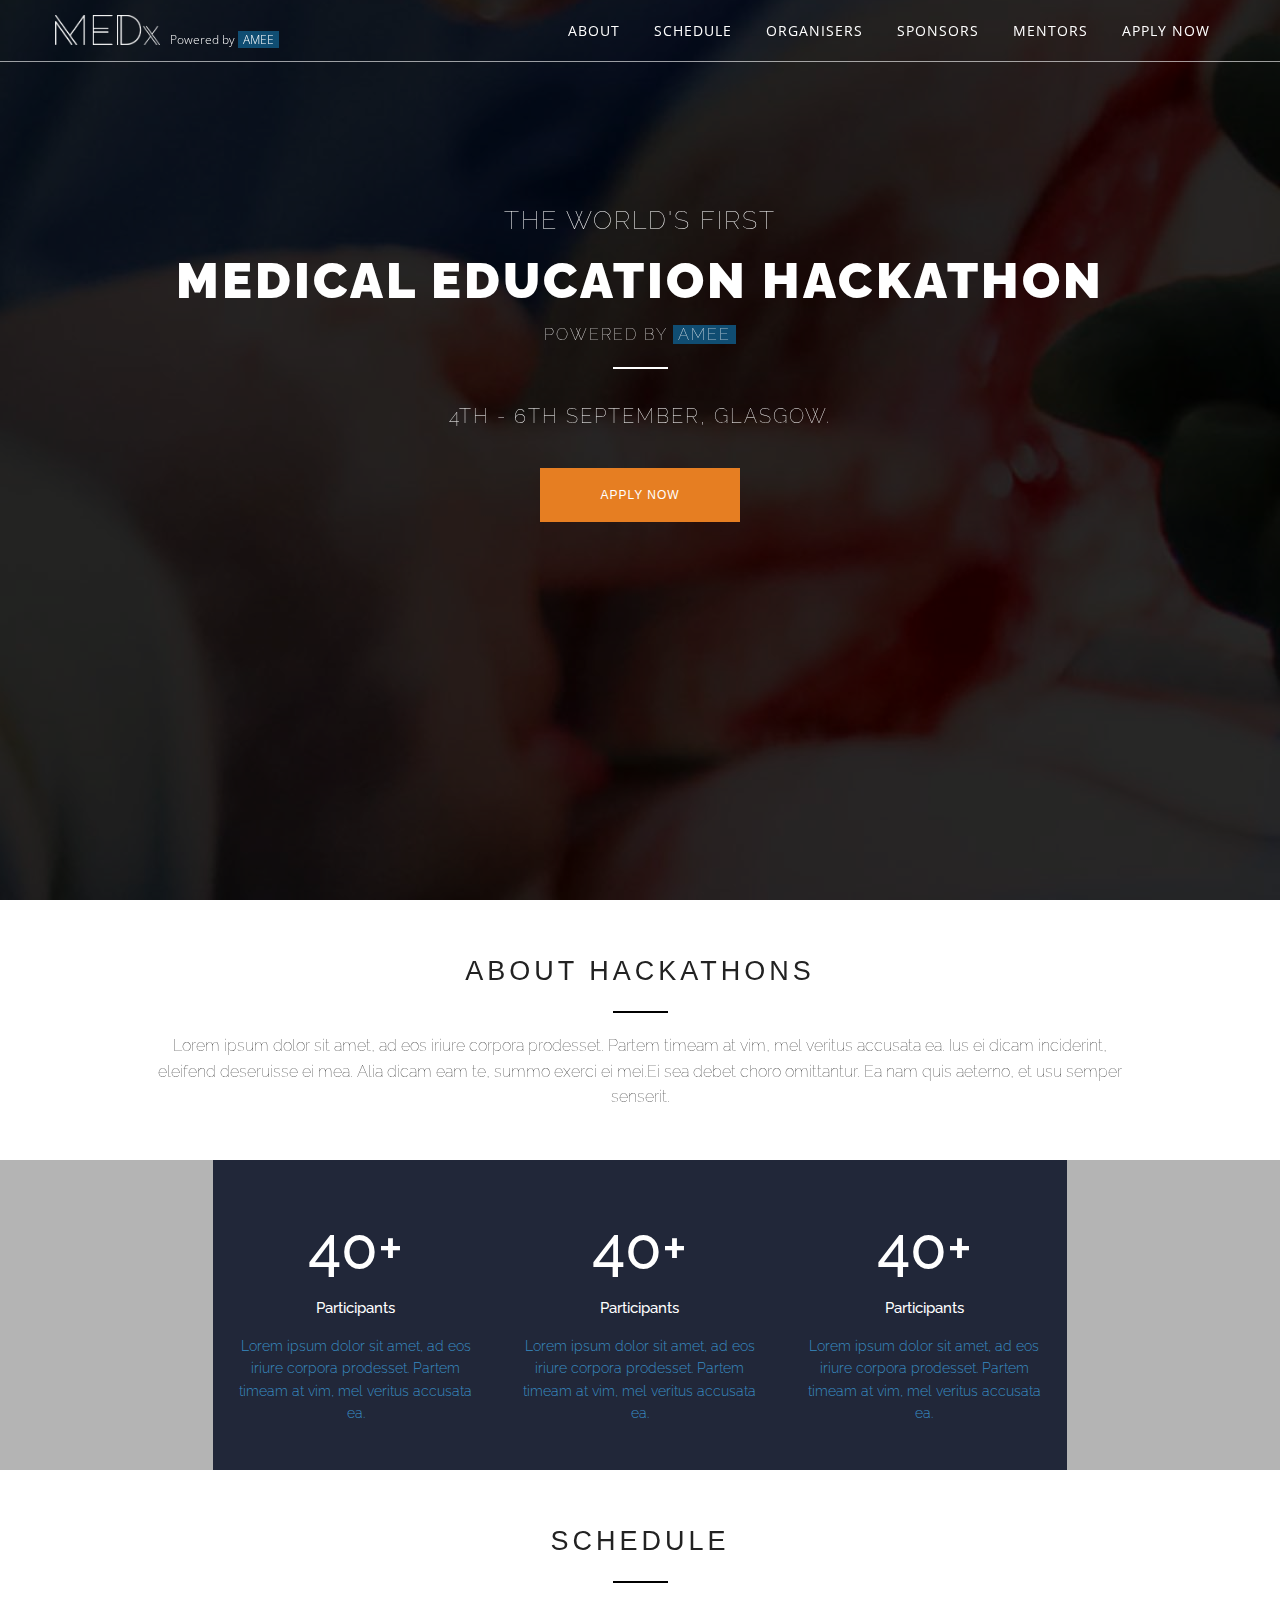
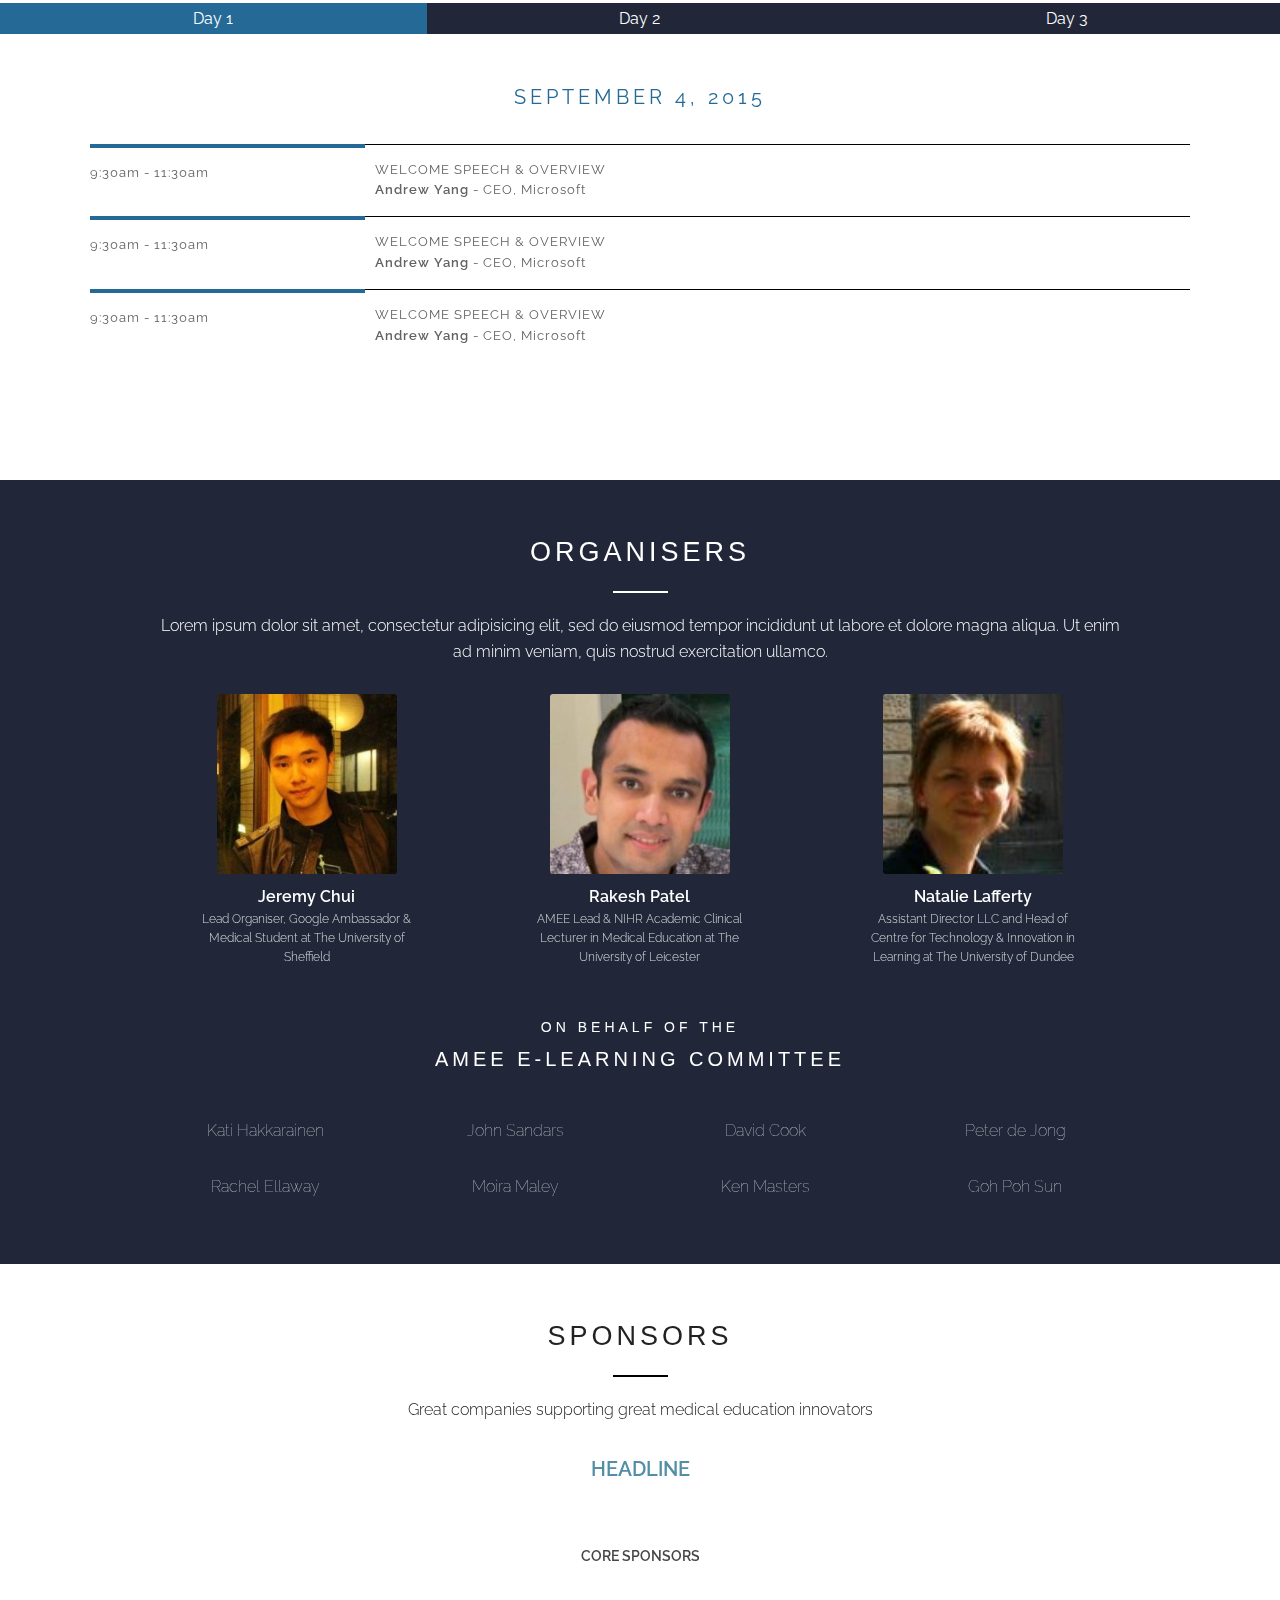
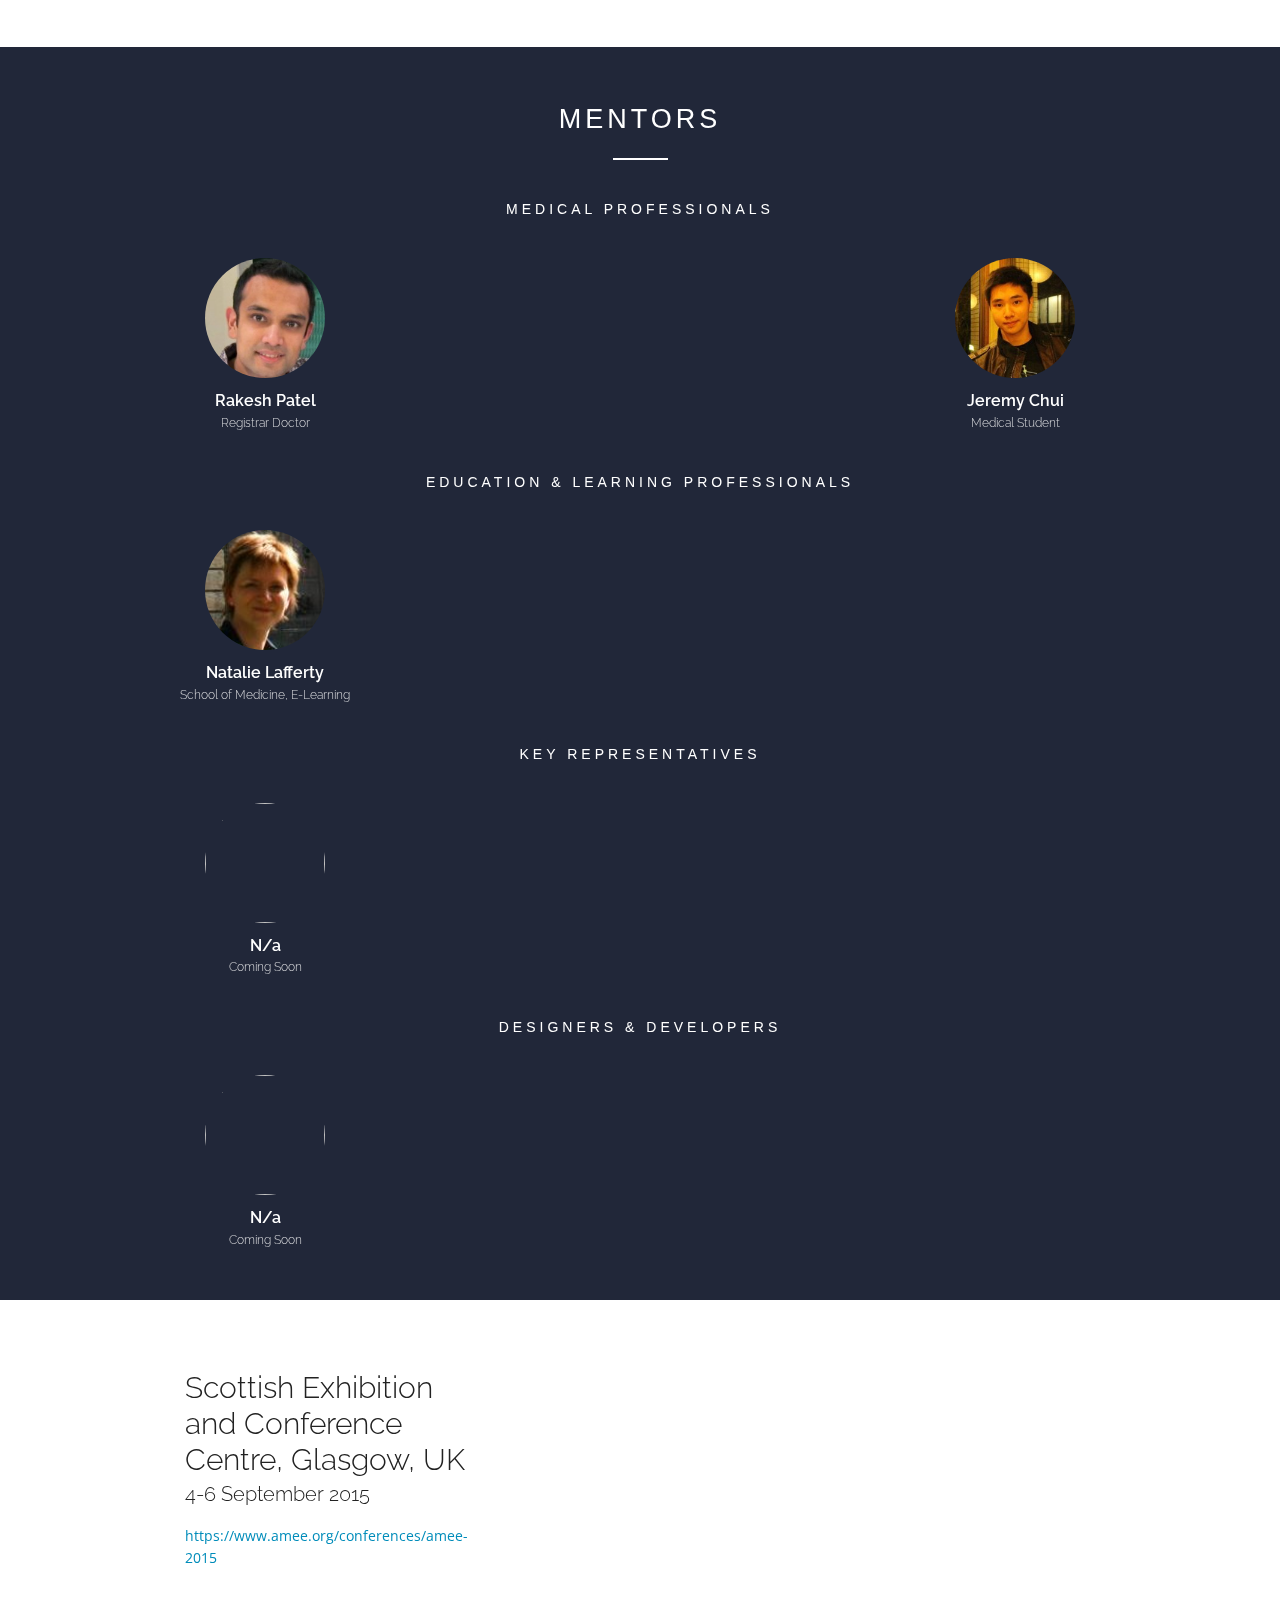
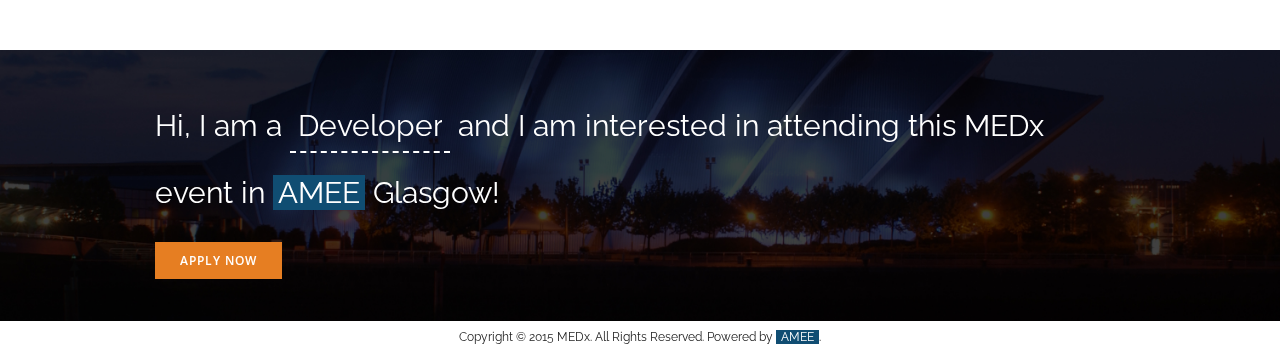
==== commit 85ce6ef1: "1.11" ====
--- a/medx/index.html
+++ b/medx/index.html
@@ -42,6 +42,21 @@
 		        $(this).toggleClass('selected');
 		    });
 		});
+		
+		$(function() {
+		  $('a[href*=#]:not([href=#])').click(function() {
+		    if (location.pathname.replace(/^\//,'') == this.pathname.replace(/^\//,'') && location.hostname == this.hostname) {
+		      var target = $(this.hash);
+		      target = target.length ? target : $('[name=' + this.hash.slice(1) +']');
+		      if (target.length) {
+		        $('html,body').animate({
+		          scrollTop: (target.offset().top - 60)
+		        }, 1000);
+		        return false;
+		      }
+		    }
+		  });
+		});
     </script>
   </head>
   <body>
@@ -54,12 +69,12 @@
   			</div>
   			<div class="large-10 columns">
   				<ul>
-  					<li><a href="">About</a></li>
-  					<li><a href="">Partners</a></li>
-  					<li><a href="">Schedule</a></li>
-  					<li><a href="">Organisers</a></li>
-  					<li><a href="">Mentors</a></li>
-  					<li><a href="">Apply Now</a></li>
+  					<li><a href="#about">About</a></li>
+  					<li><a href="#schedule">Schedule</a></li>
+  					<li><a href="#organisers">Organisers</a></li>
+  					<li><a href="#sponsors">Sponsors</a></li>
+  					<li><a href="#mentors">Mentors</a></li>
+  					<li><a href="#map">Apply Now</a></li>
   				</ul>  			
   			</div>
   		</div>
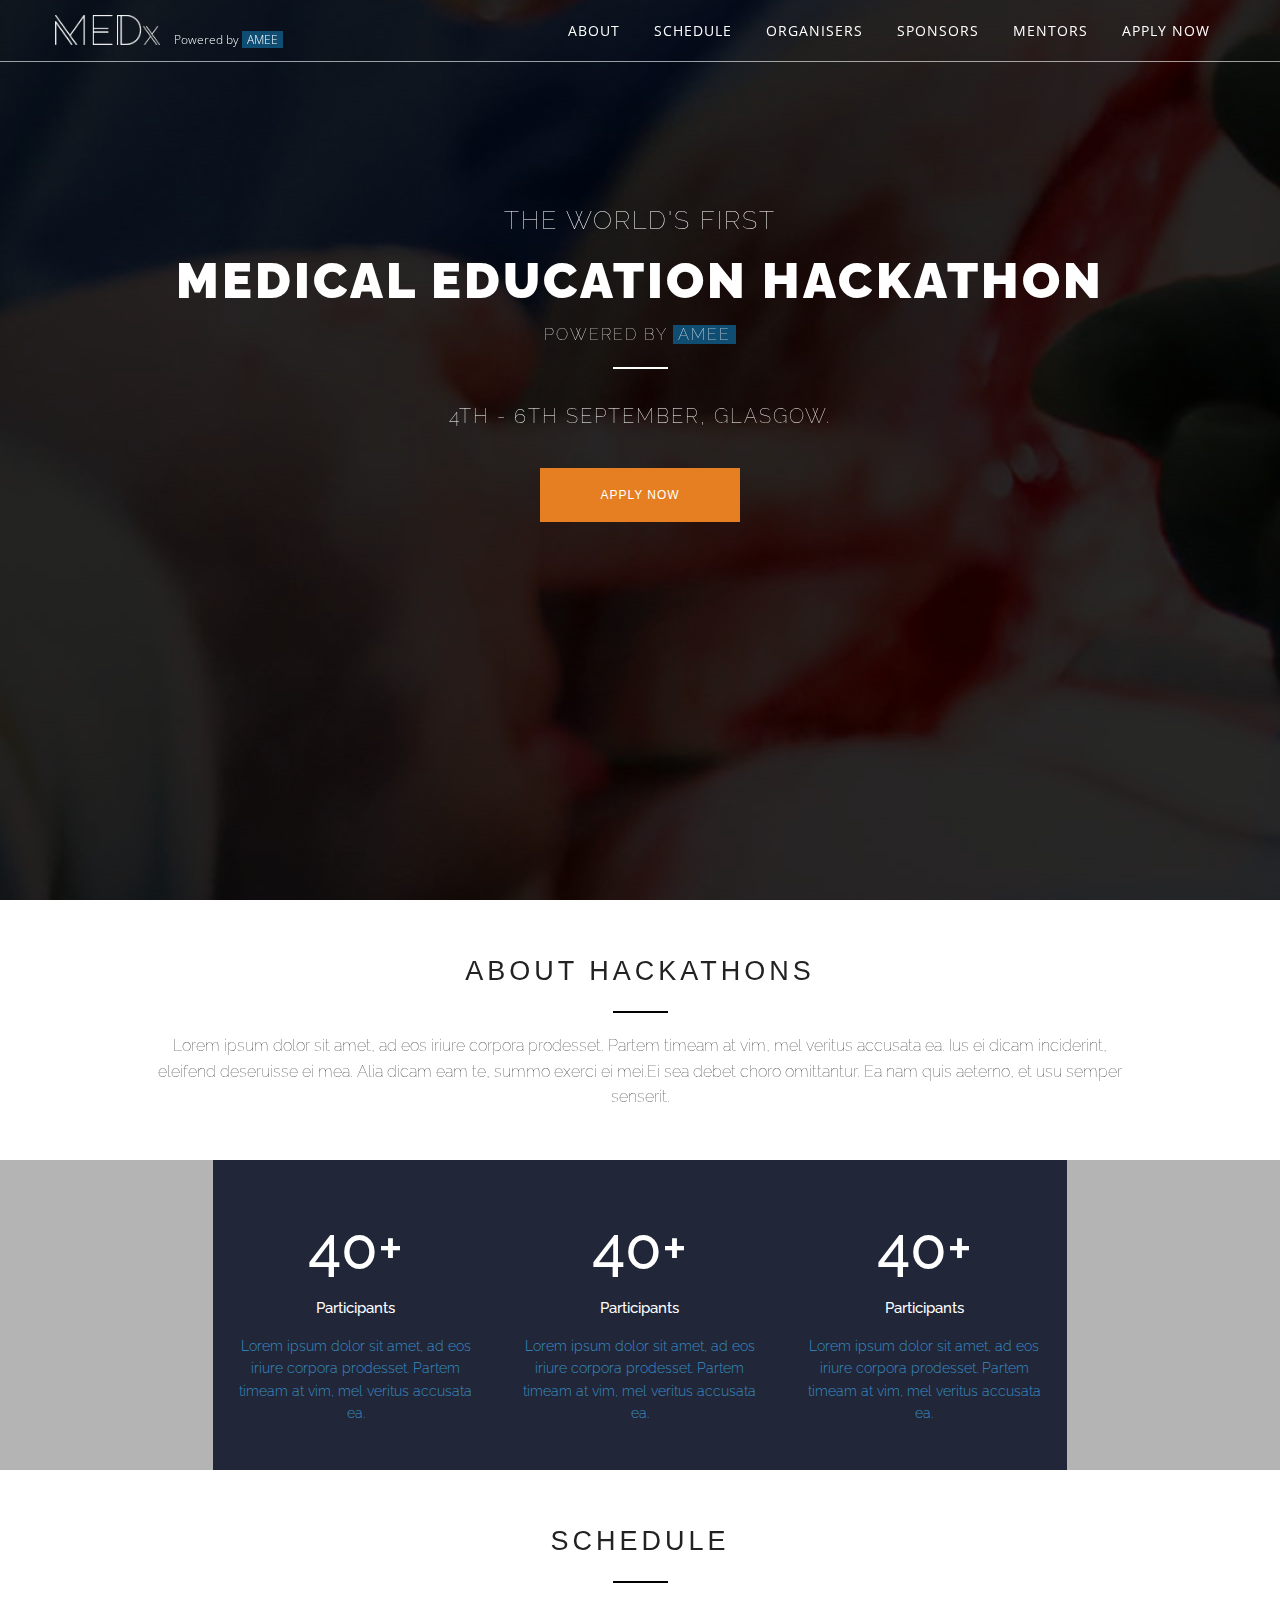
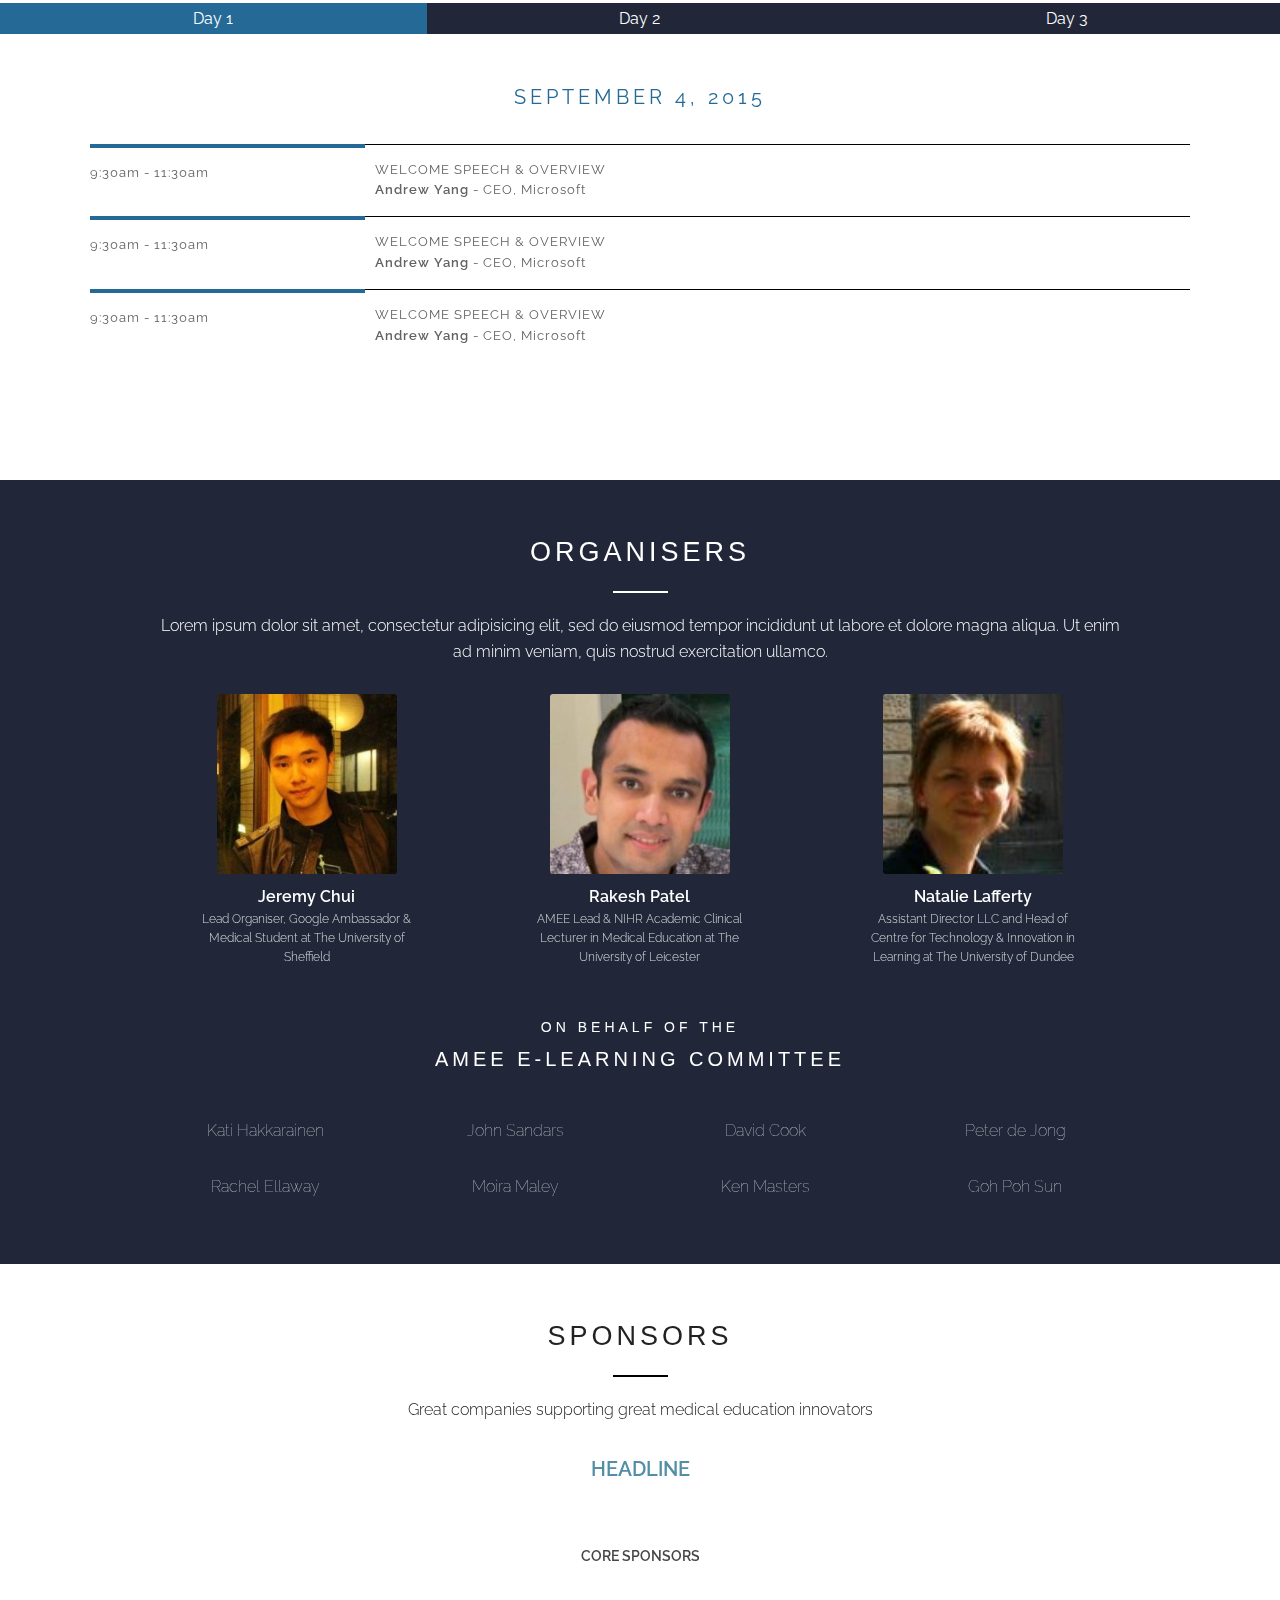
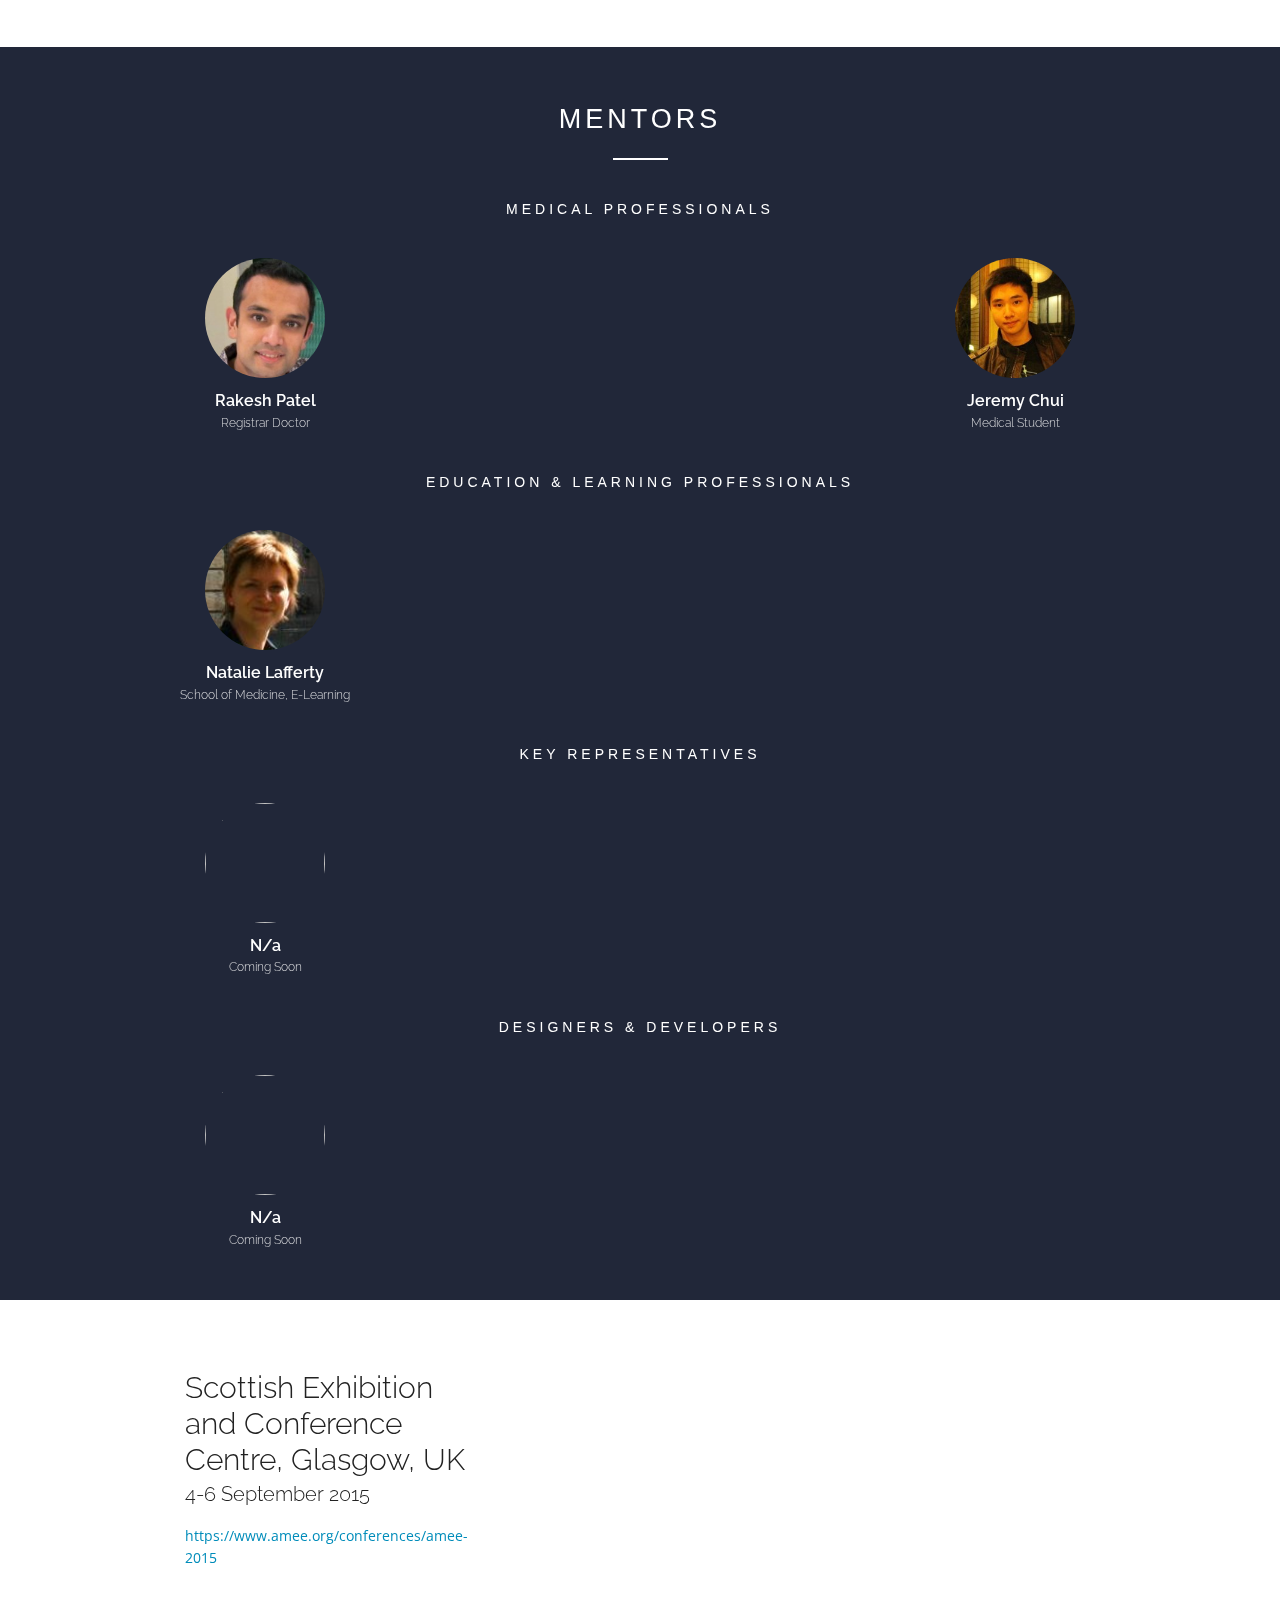
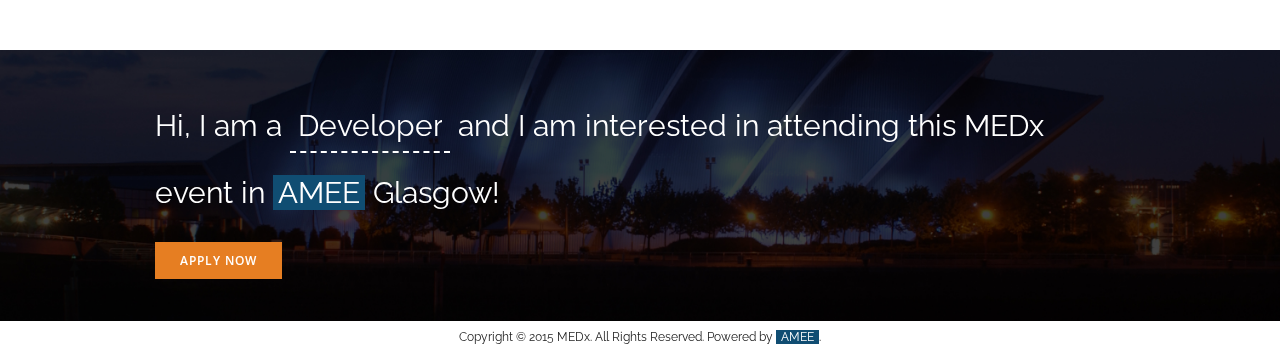
==== commit 44199203: "1.11.2" ====
--- a/medx/index.html
+++ b/medx/index.html
@@ -63,11 +63,11 @@
   
   	<section name="nav" id="nav">
   		<div class="row">
-  			<div class="large-2 columns">
-  				<img src="img/logo-w.png" alt="logo-w">
+  			<div class="large-3 columns">
+  				<a href="#header"><img src="img/logo-w.png" alt="logo-w"></a>
   				<p class="power">Powered by <span class="amee">AMEE</span></p>
   			</div>
-  			<div class="large-10 columns">
+  			<div class="large-9 columns">
   				<ul>
   					<li><a href="#about">About</a></li>
   					<li><a href="#schedule">Schedule</a></li>
--- a/medx/css/style.css
+++ b/medx/css/style.css
@@ -95,9 +95,10 @@
 }
 
 section[name="nav"] .power {
-	position: fixed;
-	top: 30px;
-	left: 170px;
+	display: inline-block;
+	position: relative;
+	top: 10px;
+	left: 10px;
 	color: #ffffff;
 	font-weight: 100;
 	font-size: 12px;
